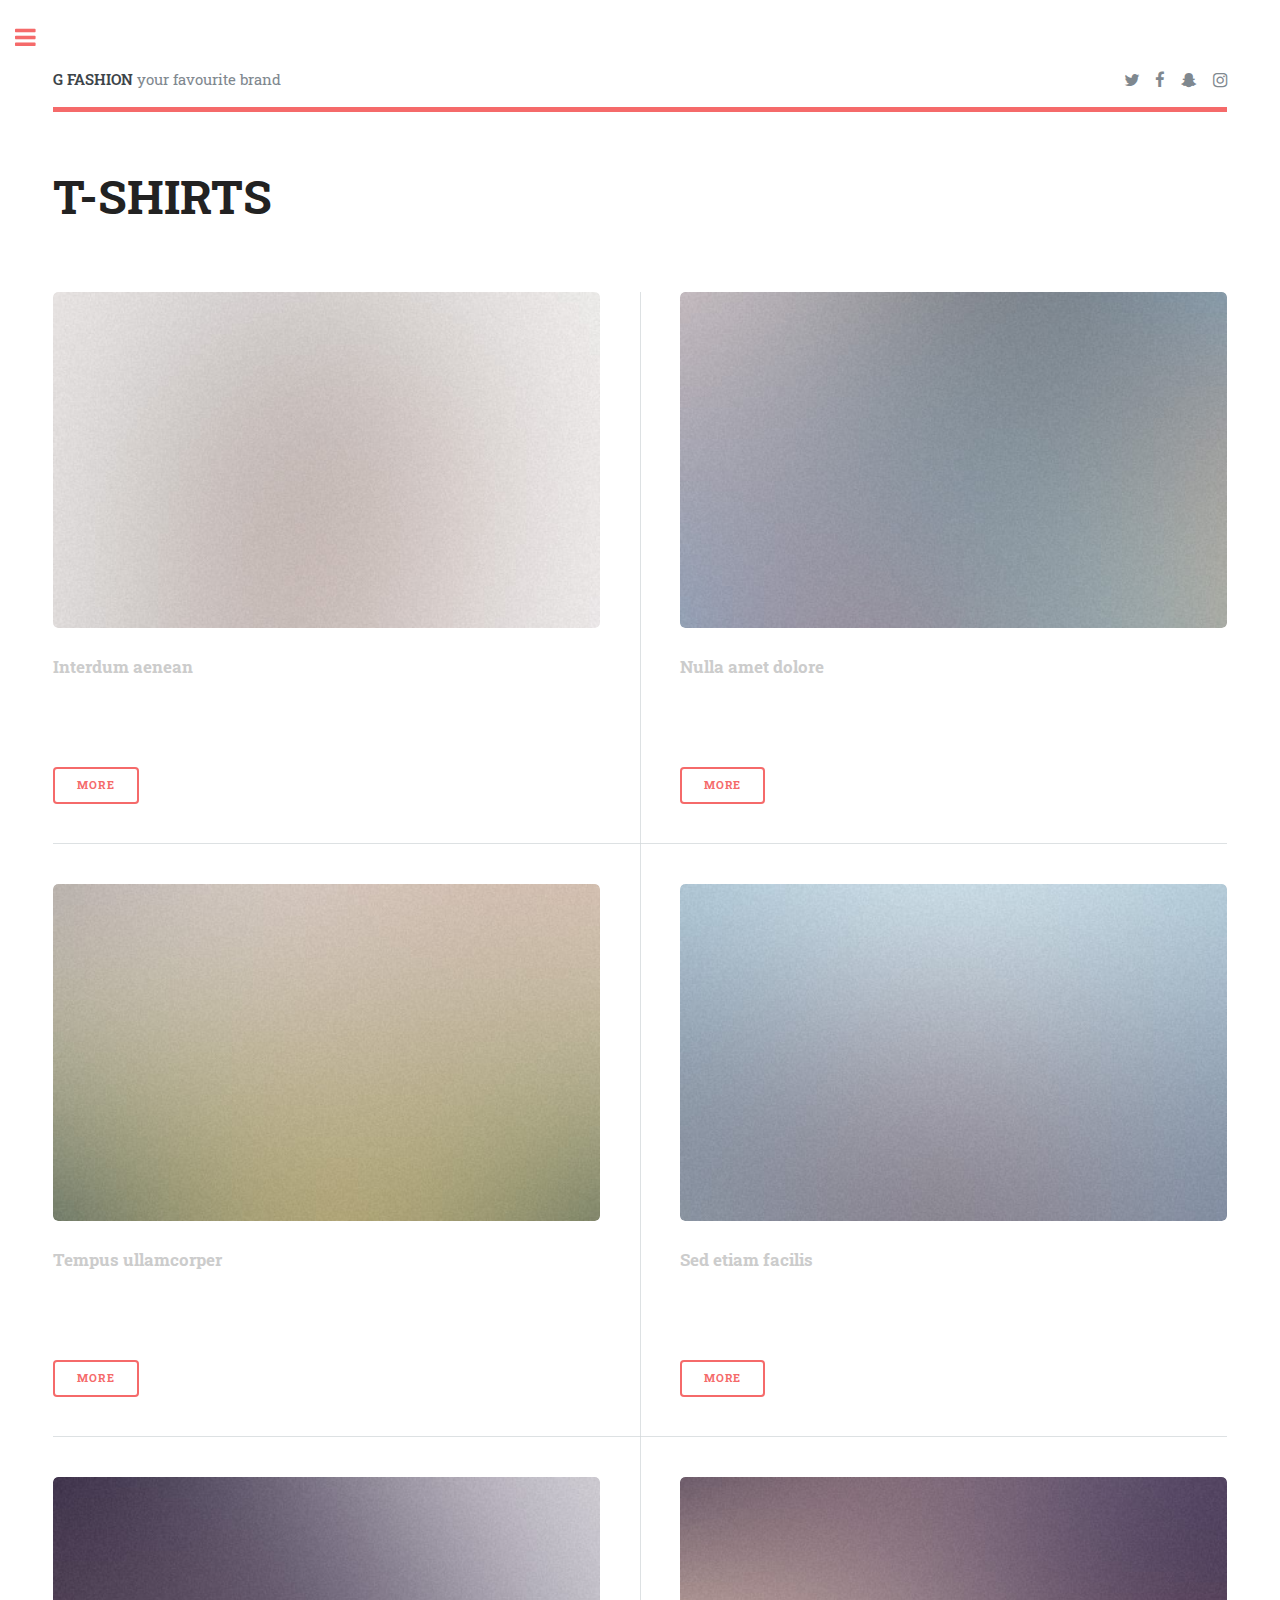
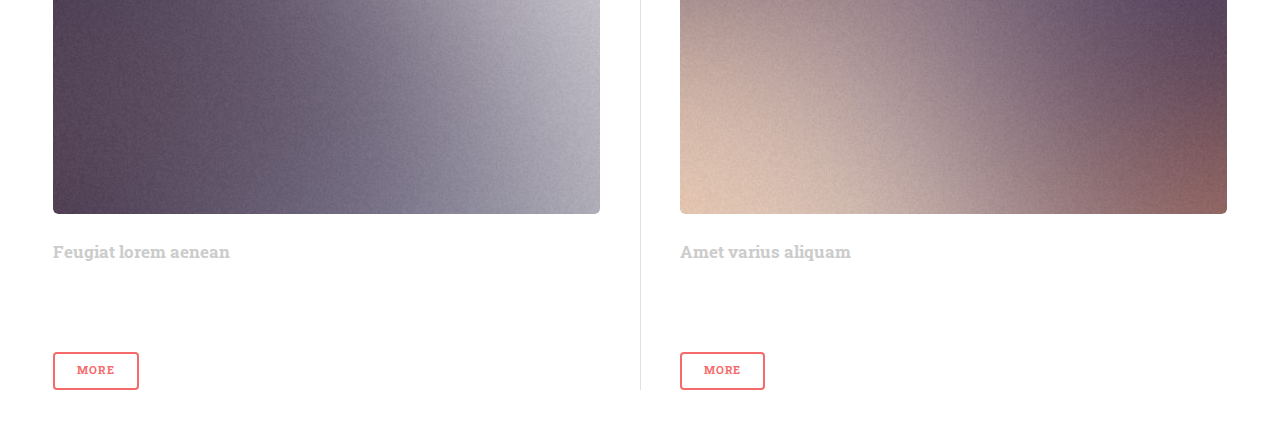
==== tshirts.html @ 0452b7a5 "Just changes" ====
<!DOCTYPE HTML>
<!--
	Editorial by HTML5 UP
	html5up.net | @ajlkn
	Free for personal and commercial use under the CCA 3.0 license (html5up.net/license)
-->
<html>
	<head>
		<title>G FASHION</title>
		<meta charset="utf-8" />
		<meta name="viewport" content="width=device-width, initial-scale=1, user-scalable=no" />
		<!--[if lte IE 8]><script src="assets/js/ie/html5shiv.js"></script><![endif]-->
		<link rel="stylesheet" href="assets/css/main.css" />
		<!--[if lte IE 9]><link rel="stylesheet" href="assets/css/ie9.css" /><![endif]-->
		<!--[if lte IE 8]><link rel="stylesheet" href="assets/css/ie8.css" /><![endif]-->
		<style>
		div[id=wrapper] {
    		background-image: url("images/pic10.jpg");
    		background-repeat: no-repeat;
    		-webkit-background-size:cover;
			-moz-background-size:cover;
			-o-background-size:cover;
			background-size:cover;
			background-position:center;r;
		}
		
		p{
			color: #ffffff;
		}
		h1{
			color: #222222;
		}
		h2{
			color: #444444;
		}
		h3{
			color: #cccccc;
		}
		
		</style>
	</head>
	<body>

		<!-- Wrapper -->
			<div id="wrapper" class="toggled">

				<!-- Main -->
					<div id="main">
						<div class="inner">

							<!-- Header -->
								<header id="header">
									<a href="index.html" class="logo"><strong>G FASHION</strong> your favourite brand</a>
									<ul class="icons">
										<li><a href="http://www.twitter.com" class="icon fa-twitter"><span class="label">Twitter</span></a></li>
										<li><a href="http://www.facebook.com" class="icon fa-facebook"><span class="label">Facebook</span></a></li>
										<li><a href="http://www.snapchat.com" class="icon fa-snapchat-ghost"><span class="label">Snapchat</span></a></li>
										<li><a href="http://www.instagram.com" class="icon fa-instagram"><span class="label">Instagram</span></a></li>
									</ul>
								</header>

							<!-- Section -->
								<section>
									<header>
											<h1>T-SHIRTS</h1>
											<p>.....</p>
										</header>
									<div class="posts">
										<article>
											<a href="#" class="image"><img src="images/pic01.jpg" alt="" /></a>
											<h3>Interdum aenean</h3>
											<p>Aenean ornare velit lacus, ac varius enim lorem ullamcorper dolore. Proin aliquam facilisis ante interdum. Sed nulla amet lorem feugiat tempus aliquam.</p>
											<ul class="actions">
												<li><a href="#" class="button">More</a></li>
											</ul>
										</article>
										<article>
											<a href="#" class="image"><img src="images/pic02.jpg" alt="" /></a>
											<h3>Nulla amet dolore</h3>
											<p>Aenean ornare velit lacus, ac varius enim lorem ullamcorper dolore. Proin aliquam facilisis ante interdum. Sed nulla amet lorem feugiat tempus aliquam.</p>
											<ul class="actions">
												<li><a href="#" class="button">More</a></li>
											</ul>
										</article>
										<article>
											<a href="#" class="image"><img src="images/pic03.jpg" alt="" /></a>
											<h3>Tempus ullamcorper</h3>
											<p>Aenean ornare velit lacus, ac varius enim lorem ullamcorper dolore. Proin aliquam facilisis ante interdum. Sed nulla amet lorem feugiat tempus aliquam.</p>
											<ul class="actions">
												<li><a href="#" class="button">More</a></li>
											</ul>
										</article>
										<article>
											<a href="#" class="image"><img src="images/pic04.jpg" alt="" /></a>
											<h3>Sed etiam facilis</h3>
											<p>Aenean ornare velit lacus, ac varius enim lorem ullamcorper dolore. Proin aliquam facilisis ante interdum. Sed nulla amet lorem feugiat tempus aliquam.</p>
											<ul class="actions">
												<li><a href="#" class="button">More</a></li>
											</ul>
										</article>
										<article>
											<a href="#" class="image"><img src="images/pic05.jpg" alt="" /></a>
											<h3>Feugiat lorem aenean</h3>
											<p>Aenean ornare velit lacus, ac varius enim lorem ullamcorper dolore. Proin aliquam facilisis ante interdum. Sed nulla amet lorem feugiat tempus aliquam.</p>
											<ul class="actions">
												<li><a href="#" class="button">More</a></li>
											</ul>
										</article>
										<article>
											<a href="#" class="image"><img src="images/pic06.jpg" alt="" /></a>
											<h3>Amet varius aliquam</h3>
											<p>Aenean ornare velit lacus, ac varius enim lorem ullamcorper dolore. Proin aliquam facilisis ante interdum. Sed nulla amet lorem feugiat tempus aliquam.</p>
											<ul class="actions">
												<li><a href="#" class="button">More</a></li>
											</ul>
										</article>
									</div>
								</section>

						</div>
					</div>

				<!-- Sidebar -->
					<div id="sidebar">
						<div class="inner">

							<!-- Search -->
								<section id="search" class="alt">
									<form method="post" action="#">
										<input type="text" name="query" id="query" placeholder="Search" />
									</form>
								</section>

							<!-- Menu -->
								<nav id="menu">
									<!--<header class="major">
										<h2>Menu</h2>
									</header>-->
									<ul>
										<li><a href="index.html">Start</a></li>
										<li><a href="generic.html">Generic</a></li>
										<li><a href="elements.html">Elements</a></li>
										<li>
											<span class="opener">Tops</span>
											<ul>
												<li><a href="tshirts.html">T-Shirts</a></li>
												<li><a href="#">Hoddies</a></li>
												<li><a href="#">Sweater</a></li>
												<li><a href="#">Longsleeves</a></li>
											</ul>
										</li>
										<li>
											<span class="opener">Bottoms</span>
											<ul>
												<li><a href="#">Denim</a></li>
												<li><a href="#">Shorts</a></li>
												<li><a href="#">Jogger</a></li>
											</ul>
										</li>
										<li><a href="#">Accessories</a></li>
										<li><a href="#">Caps</a></li>
										<li><a href="#">Shoes</a></li>
									</ul>
								</nav>

							<!-- Section
								<section>
									<header class="major">
										<h2>Ante interdum</h2>
									</header>
									<div class="mini-posts">
										<article>
											<a href="#" class="image"><img src="images/pic07.jpg" alt="" /></a>
											<p>Aenean ornare velit lacus, ac varius enim lorem ullamcorper dolore aliquam.</p>
										</article>
										<article>
											<a href="#" class="image"><img src="images/pic08.jpg" alt="" /></a>
											<p>Aenean ornare velit lacus, ac varius enim lorem ullamcorper dolore aliquam.</p>
										</article>
										<article>
											<a href="#" class="image"><img src="images/pic09.jpg" alt="" /></a>
											<p>Aenean ornare velit lacus, ac varius enim lorem ullamcorper dolore aliquam.</p>
										</article>
									</div>
									<ul class="actions">
										<li><a href="#" class="button">More</a></li>
									</ul>
								</section> -->

							<!-- Section -->
								<section>
									<header class="major">
										<h2>Get in touch</h2>
									</header>
									<p>Sed varius enim lorem ullamcorper dolore aliquam aenean ornare velit lacus, ac varius enim lorem ullamcorper dolore. Proin sed aliquam facilisis ante interdum. Sed nulla amet lorem feugiat tempus aliquam.</p>
									<ul class="contact">
										<li class="fa-envelope-o"><a href="#">information@untitled.tld</a></li>
										<li class="fa-phone">(000) 000-0000</li>
										<li class="fa-home">1234 Somewhere Road #8254<br />
										Nashville, TN 00000-0000</li>
									</ul>
								</section>

							<!-- Footer -->
								<footer id="footer">
									<p class="copyright">&copy; Untitled. All rights reserved. Demo Images: <a href="https://unsplash.com">Unsplash</a>. Design: <a href="https://html5up.net">HTML5 UP</a>.</p>
								</footer>

						</div>
					</div>

			</div>

		<!-- Scripts -->
			<script src="assets/js/jquery.min.js"></script>
			<script src="assets/js/skel.min.js"></script>
			<script src="assets/js/util.js"></script>
			<!--[if lte IE 8]><script src="assets/js/ie/respond.min.js"></script><![endif]-->
			<script src="assets/js/main.js"></script>

	</body>
</html>
---- assets/css/main.css ----
@import url(font-awesome.min.css);
@import url("https://fonts.googleapis.com/css?family=Open+Sans:400,600,400italic,600italic|Roboto+Slab:400,700");

/*
	Editorial by HTML5 UP
	html5up.net | @ajlkn
	Free for personal and commercial use under the CCA 3.0 license (html5up.net/license)
*/

/* Reset */

	html, body, div, span, applet, object, iframe, h1, h2, h3, h4, h5, h6, p, blockquote, pre, a, abbr, acronym, address, big, cite, code, del, dfn, em, img, ins, kbd, q, s, samp, small, strike, strong, sub, sup, tt, var, b, u, i, center, dl, dt, dd, ol, ul, li, fieldset, form, label, legend, table, caption, tbody, tfoot, thead, tr, th, td, article, aside, canvas, details, embed, figure, figcaption, footer, header, hgroup, menu, nav, output, ruby, section, summary, time, mark, audio, video {
		margin: 0;
		padding: 0;
		border: 0;
		font-size: 100%;
		font: inherit;
		vertical-align: baseline;
	}

	article, aside, details, figcaption, figure, footer, header, hgroup, menu, nav, section {
		display: block;
	}

	body {
		line-height: 1;
	}

	ol, ul {
		list-style: none;
	}

	blockquote, q {
		quotes: none;
	}

	blockquote:before, blockquote:after, q:before, q:after {
		content: '';
		content: none;
	}

	table {
		border-collapse: collapse;
		border-spacing: 0;
	}

	body {
		-webkit-text-size-adjust: none;
	}


/* Box Model */

	*, *:before, *:after {
		-moz-box-sizing: border-box;
		-webkit-box-sizing: border-box;
		box-sizing: border-box;
	}

/* Grid */

	.row {
		border-bottom: solid 1px transparent;
		-moz-box-sizing: border-box;
		-webkit-box-sizing: border-box;
		box-sizing: border-box;
	}

	.row > * {
		float: left;
		-moz-box-sizing: border-box;
		-webkit-box-sizing: border-box;
		box-sizing: border-box;
	}

	.row:after, .row:before {
		content: '';
		display: block;
		clear: both;
		height: 0;
	}

	.row.uniform > * > :first-child {
		margin-top: 0;
	}

	.row.uniform > * > :last-child {
		margin-bottom: 0;
	}

	.row.\30 \25 > * {
		padding: 0 0 0 0em;
	}

	.row.\30 \25 {
		margin: 0 0 -1px 0em;
	}

	.row.uniform.\30 \25 > * {
		padding: 0em 0 0 0em;
	}

	.row.uniform.\30 \25 {
		margin: 0em 0 -1px 0em;
	}

	.row > * {
		padding: 0 0 0 1.5em;
	}

	.row {
		margin: 0 0 -1px -1.5em;
	}

	.row.uniform > * {
		padding: 1.5em 0 0 1.5em;
	}

	.row.uniform {
		margin: -1.5em 0 -1px -1.5em;
	}

	.row.\32 00\25 > * {
		padding: 0 0 0 3em;
	}

	.row.\32 00\25 {
		margin: 0 0 -1px -3em;
	}

	.row.uniform.\32 00\25 > * {
		padding: 3em 0 0 3em;
	}

	.row.uniform.\32 00\25 {
		margin: -3em 0 -1px -3em;
	}

	.row.\31 50\25 > * {
		padding: 0 0 0 2.25em;
	}

	.row.\31 50\25 {
		margin: 0 0 -1px -2.25em;
	}

	.row.uniform.\31 50\25 > * {
		padding: 2.25em 0 0 2.25em;
	}

	.row.uniform.\31 50\25 {
		margin: -2.25em 0 -1px -2.25em;
	}

	.row.\35 0\25 > * {
		padding: 0 0 0 0.75em;
	}

	.row.\35 0\25 {
		margin: 0 0 -1px -0.75em;
	}

	.row.uniform.\35 0\25 > * {
		padding: 0.75em 0 0 0.75em;
	}

	.row.uniform.\35 0\25 {
		margin: -0.75em 0 -1px -0.75em;
	}

	.row.\32 5\25 > * {
		padding: 0 0 0 0.375em;
	}

	.row.\32 5\25 {
		margin: 0 0 -1px -0.375em;
	}

	.row.uniform.\32 5\25 > * {
		padding: 0.375em 0 0 0.375em;
	}

	.row.uniform.\32 5\25 {
		margin: -0.375em 0 -1px -0.375em;
	}

	.\31 2u, .\31 2u\24 {
		width: 100%;
		clear: none;
		margin-left: 0;
	}

	.\31 1u, .\31 1u\24 {
		width: 91.6666666667%;
		clear: none;
		margin-left: 0;
	}

	.\31 0u, .\31 0u\24 {
		width: 83.3333333333%;
		clear: none;
		margin-left: 0;
	}

	.\39 u, .\39 u\24 {
		width: 75%;
		clear: none;
		margin-left: 0;
	}

	.\38 u, .\38 u\24 {
		width: 66.6666666667%;
		clear: none;
		margin-left: 0;
	}

	.\37 u, .\37 u\24 {
		width: 58.3333333333%;
		clear: none;
		margin-left: 0;
	}

	.\36 u, .\36 u\24 {
		width: 50%;
		clear: none;
		margin-left: 0;
	}

	.\35 u, .\35 u\24 {
		width: 41.6666666667%;
		clear: none;
		margin-left: 0;
	}

	.\34 u, .\34 u\24 {
		width: 33.3333333333%;
		clear: none;
		margin-left: 0;
	}

	.\33 u, .\33 u\24 {
		width: 25%;
		clear: none;
		margin-left: 0;
	}

	.\32 u, .\32 u\24 {
		width: 16.6666666667%;
		clear: none;
		margin-left: 0;
	}

	.\31 u, .\31 u\24 {
		width: 8.3333333333%;
		clear: none;
		margin-left: 0;
	}

	.\31 2u\24 + *,
	.\31 1u\24 + *,
	.\31 0u\24 + *,
	.\39 u\24 + *,
	.\38 u\24 + *,
	.\37 u\24 + *,
	.\36 u\24 + *,
	.\35 u\24 + *,
	.\34 u\24 + *,
	.\33 u\24 + *,
	.\32 u\24 + *,
	.\31 u\24 + * {
		clear: left;
	}

	.\-11u {
		margin-left: 91.66667%;
	}

	.\-10u {
		margin-left: 83.33333%;
	}

	.\-9u {
		margin-left: 75%;
	}

	.\-8u {
		margin-left: 66.66667%;
	}

	.\-7u {
		margin-left: 58.33333%;
	}

	.\-6u {
		margin-left: 50%;
	}

	.\-5u {
		margin-left: 41.66667%;
	}

	.\-4u {
		margin-left: 33.33333%;
	}

	.\-3u {
		margin-left: 25%;
	}

	.\-2u {
		margin-left: 16.66667%;
	}

	.\-1u {
		margin-left: 8.33333%;
	}

	@media screen and (max-width: 1680px) {

		.row > * {
			padding: 0 0 0 1.5em;
		}

		.row {
			margin: 0 0 -1px -1.5em;
		}

		.row.uniform > * {
			padding: 1.5em 0 0 1.5em;
		}

		.row.uniform {
			margin: -1.5em 0 -1px -1.5em;
		}

		.row.\32 00\25 > * {
			padding: 0 0 0 3em;
		}

		.row.\32 00\25 {
			margin: 0 0 -1px -3em;
		}

		.row.uniform.\32 00\25 > * {
			padding: 3em 0 0 3em;
		}

		.row.uniform.\32 00\25 {
			margin: -3em 0 -1px -3em;
		}

		.row.\31 50\25 > * {
			padding: 0 0 0 2.25em;
		}

		.row.\31 50\25 {
			margin: 0 0 -1px -2.25em;
		}

		.row.uniform.\31 50\25 > * {
			padding: 2.25em 0 0 2.25em;
		}

		.row.uniform.\31 50\25 {
			margin: -2.25em 0 -1px -2.25em;
		}

		.row.\35 0\25 > * {
			padding: 0 0 0 0.75em;
		}

		.row.\35 0\25 {
			margin: 0 0 -1px -0.75em;
		}

		.row.uniform.\35 0\25 > * {
			padding: 0.75em 0 0 0.75em;
		}

		.row.uniform.\35 0\25 {
			margin: -0.75em 0 -1px -0.75em;
		}

		.row.\32 5\25 > * {
			padding: 0 0 0 0.375em;
		}

		.row.\32 5\25 {
			margin: 0 0 -1px -0.375em;
		}

		.row.uniform.\32 5\25 > * {
			padding: 0.375em 0 0 0.375em;
		}

		.row.uniform.\32 5\25 {
			margin: -0.375em 0 -1px -0.375em;
		}

		.\31 2u\28xlarge\29, .\31 2u\24\28xlarge\29 {
			width: 100%;
			clear: none;
			margin-left: 0;
		}

		.\31 1u\28xlarge\29, .\31 1u\24\28xlarge\29 {
			width: 91.6666666667%;
			clear: none;
			margin-left: 0;
		}

		.\31 0u\28xlarge\29, .\31 0u\24\28xlarge\29 {
			width: 83.3333333333%;
			clear: none;
			margin-left: 0;
		}

		.\39 u\28xlarge\29, .\39 u\24\28xlarge\29 {
			width: 75%;
			clear: none;
			margin-left: 0;
		}

		.\38 u\28xlarge\29, .\38 u\24\28xlarge\29 {
			width: 66.6666666667%;
			clear: none;
			margin-left: 0;
		}

		.\37 u\28xlarge\29, .\37 u\24\28xlarge\29 {
			width: 58.3333333333%;
			clear: none;
			margin-left: 0;
		}

		.\36 u\28xlarge\29, .\36 u\24\28xlarge\29 {
			width: 50%;
			clear: none;
			margin-left: 0;
		}

		.\35 u\28xlarge\29, .\35 u\24\28xlarge\29 {
			width: 41.6666666667%;
			clear: none;
			margin-left: 0;
		}

		.\34 u\28xlarge\29, .\34 u\24\28xlarge\29 {
			width: 33.3333333333%;
			clear: none;
			margin-left: 0;
		}

		.\33 u\28xlarge\29, .\33 u\24\28xlarge\29 {
			width: 25%;
			clear: none;
			margin-left: 0;
		}

		.\32 u\28xlarge\29, .\32 u\24\28xlarge\29 {
			width: 16.6666666667%;
			clear: none;
			margin-left: 0;
		}

		.\31 u\28xlarge\29, .\31 u\24\28xlarge\29 {
			width: 8.3333333333%;
			clear: none;
			margin-left: 0;
		}

		.\31 2u\24\28xlarge\29 + *,
		.\31 1u\24\28xlarge\29 + *,
		.\31 0u\24\28xlarge\29 + *,
		.\39 u\24\28xlarge\29 + *,
		.\38 u\24\28xlarge\29 + *,
		.\37 u\24\28xlarge\29 + *,
		.\36 u\24\28xlarge\29 + *,
		.\35 u\24\28xlarge\29 + *,
		.\34 u\24\28xlarge\29 + *,
		.\33 u\24\28xlarge\29 + *,
		.\32 u\24\28xlarge\29 + *,
		.\31 u\24\28xlarge\29 + * {
			clear: left;
		}

		.\-11u\28xlarge\29 {
			margin-left: 91.66667%;
		}

		.\-10u\28xlarge\29 {
			margin-left: 83.33333%;
		}

		.\-9u\28xlarge\29 {
			margin-left: 75%;
		}

		.\-8u\28xlarge\29 {
			margin-left: 66.66667%;
		}

		.\-7u\28xlarge\29 {
			margin-left: 58.33333%;
		}

		.\-6u\28xlarge\29 {
			margin-left: 50%;
		}

		.\-5u\28xlarge\29 {
			margin-left: 41.66667%;
		}

		.\-4u\28xlarge\29 {
			margin-left: 33.33333%;
		}

		.\-3u\28xlarge\29 {
			margin-left: 25%;
		}

		.\-2u\28xlarge\29 {
			margin-left: 16.66667%;
		}

		.\-1u\28xlarge\29 {
			margin-left: 8.33333%;
		}

	}

	@media screen and (max-width: 1280px) {

		.row > * {
			padding: 0 0 0 1.5em;
		}

		.row {
			margin: 0 0 -1px -1.5em;
		}

		.row.uniform > * {
			padding: 1.5em 0 0 1.5em;
		}

		.row.uniform {
			margin: -1.5em 0 -1px -1.5em;
		}

		.row.\32 00\25 > * {
			padding: 0 0 0 3em;
		}

		.row.\32 00\25 {
			margin: 0 0 -1px -3em;
		}

		.row.uniform.\32 00\25 > * {
			padding: 3em 0 0 3em;
		}

		.row.uniform.\32 00\25 {
			margin: -3em 0 -1px -3em;
		}

		.row.\31 50\25 > * {
			padding: 0 0 0 2.25em;
		}

		.row.\31 50\25 {
			margin: 0 0 -1px -2.25em;
		}

		.row.uniform.\31 50\25 > * {
			padding: 2.25em 0 0 2.25em;
		}

		.row.uniform.\31 50\25 {
			margin: -2.25em 0 -1px -2.25em;
		}

		.row.\35 0\25 > * {
			padding: 0 0 0 0.75em;
		}

		.row.\35 0\25 {
			margin: 0 0 -1px -0.75em;
		}

		.row.uniform.\35 0\25 > * {
			padding: 0.75em 0 0 0.75em;
		}

		.row.uniform.\35 0\25 {
			margin: -0.75em 0 -1px -0.75em;
		}

		.row.\32 5\25 > * {
			padding: 0 0 0 0.375em;
		}

		.row.\32 5\25 {
			margin: 0 0 -1px -0.375em;
		}

		.row.uniform.\32 5\25 > * {
			padding: 0.375em 0 0 0.375em;
		}

		.row.uniform.\32 5\25 {
			margin: -0.375em 0 -1px -0.375em;
		}

		.\31 2u\28large\29, .\31 2u\24\28large\29 {
			width: 100%;
			clear: none;
			margin-left: 0;
		}

		.\31 1u\28large\29, .\31 1u\24\28large\29 {
			width: 91.6666666667%;
			clear: none;
			margin-left: 0;
		}

		.\31 0u\28large\29, .\31 0u\24\28large\29 {
			width: 83.3333333333%;
			clear: none;
			margin-left: 0;
		}

		.\39 u\28large\29, .\39 u\24\28large\29 {
			width: 75%;
			clear: none;
			margin-left: 0;
		}

		.\38 u\28large\29, .\38 u\24\28large\29 {
			width: 66.6666666667%;
			clear: none;
			margin-left: 0;
		}

		.\37 u\28large\29, .\37 u\24\28large\29 {
			width: 58.3333333333%;
			clear: none;
			margin-left: 0;
		}

		.\36 u\28large\29, .\36 u\24\28large\29 {
			width: 50%;
			clear: none;
			margin-left: 0;
		}

		.\35 u\28large\29, .\35 u\24\28large\29 {
			width: 41.6666666667%;
			clear: none;
			margin-left: 0;
		}

		.\34 u\28large\29, .\34 u\24\28large\29 {
			width: 33.3333333333%;
			clear: none;
			margin-left: 0;
		}

		.\33 u\28large\29, .\33 u\24\28large\29 {
			width: 25%;
			clear: none;
			margin-left: 0;
		}

		.\32 u\28large\29, .\32 u\24\28large\29 {
			width: 16.6666666667%;
			clear: none;
			margin-left: 0;
		}

		.\31 u\28large\29, .\31 u\24\28large\29 {
			width: 8.3333333333%;
			clear: none;
			margin-left: 0;
		}

		.\31 2u\24\28large\29 + *,
		.\31 1u\24\28large\29 + *,
		.\31 0u\24\28large\29 + *,
		.\39 u\24\28large\29 + *,
		.\38 u\24\28large\29 + *,
		.\37 u\24\28large\29 + *,
		.\36 u\24\28large\29 + *,
		.\35 u\24\28large\29 + *,
		.\34 u\24\28large\29 + *,
		.\33 u\24\28large\29 + *,
		.\32 u\24\28large\29 + *,
		.\31 u\24\28large\29 + * {
			clear: left;
		}

		.\-11u\28large\29 {
			margin-left: 91.66667%;
		}

		.\-10u\28large\29 {
			margin-left: 83.33333%;
		}

		.\-9u\28large\29 {
			margin-left: 75%;
		}

		.\-8u\28large\29 {
			margin-left: 66.66667%;
		}

		.\-7u\28large\29 {
			margin-left: 58.33333%;
		}

		.\-6u\28large\29 {
			margin-left: 50%;
		}

		.\-5u\28large\29 {
			margin-left: 41.66667%;
		}

		.\-4u\28large\29 {
			margin-left: 33.33333%;
		}

		.\-3u\28large\29 {
			margin-left: 25%;
		}

		.\-2u\28large\29 {
			margin-left: 16.66667%;
		}

		.\-1u\28large\29 {
			margin-left: 8.33333%;
		}

	}

	@media screen and (max-width: 980px) {

		.row > * {
			padding: 0 0 0 1.5em;
		}

		.row {
			margin: 0 0 -1px -1.5em;
		}

		.row.uniform > * {
			padding: 1.5em 0 0 1.5em;
		}

		.row.uniform {
			margin: -1.5em 0 -1px -1.5em;
		}

		.row.\32 00\25 > * {
			padding: 0 0 0 3em;
		}

		.row.\32 00\25 {
			margin: 0 0 -1px -3em;
		}

		.row.uniform.\32 00\25 > * {
			padding: 3em 0 0 3em;
		}

		.row.uniform.\32 00\25 {
			margin: -3em 0 -1px -3em;
		}

		.row.\31 50\25 > * {
			padding: 0 0 0 2.25em;
		}

		.row.\31 50\25 {
			margin: 0 0 -1px -2.25em;
		}

		.row.uniform.\31 50\25 > * {
			padding: 2.25em 0 0 2.25em;
		}

		.row.uniform.\31 50\25 {
			margin: -2.25em 0 -1px -2.25em;
		}

		.row.\35 0\25 > * {
			padding: 0 0 0 0.75em;
		}

		.row.\35 0\25 {
			margin: 0 0 -1px -0.75em;
		}

		.row.uniform.\35 0\25 > * {
			padding: 0.75em 0 0 0.75em;
		}

		.row.uniform.\35 0\25 {
			margin: -0.75em 0 -1px -0.75em;
		}

		.row.\32 5\25 > * {
			padding: 0 0 0 0.375em;
		}

		.row.\32 5\25 {
			margin: 0 0 -1px -0.375em;
		}

		.row.uniform.\32 5\25 > * {
			padding: 0.375em 0 0 0.375em;
		}

		.row.uniform.\32 5\25 {
			margin: -0.375em 0 -1px -0.375em;
		}

		.\31 2u\28medium\29, .\31 2u\24\28medium\29 {
			width: 100%;
			clear: none;
			margin-left: 0;
		}

		.\31 1u\28medium\29, .\31 1u\24\28medium\29 {
			width: 91.6666666667%;
			clear: none;
			margin-left: 0;
		}

		.\31 0u\28medium\29, .\31 0u\24\28medium\29 {
			width: 83.3333333333%;
			clear: none;
			margin-left: 0;
		}

		.\39 u\28medium\29, .\39 u\24\28medium\29 {
			width: 75%;
			clear: none;
			margin-left: 0;
		}

		.\38 u\28medium\29, .\38 u\24\28medium\29 {
			width: 66.6666666667%;
			clear: none;
			margin-left: 0;
		}

		.\37 u\28medium\29, .\37 u\24\28medium\29 {
			width: 58.3333333333%;
			clear: none;
			margin-left: 0;
		}

		.\36 u\28medium\29, .\36 u\24\28medium\29 {
			width: 50%;
			clear: none;
			margin-left: 0;
		}

		.\35 u\28medium\29, .\35 u\24\28medium\29 {
			width: 41.6666666667%;
			clear: none;
			margin-left: 0;
		}

		.\34 u\28medium\29, .\34 u\24\28medium\29 {
			width: 33.3333333333%;
			clear: none;
			margin-left: 0;
		}

		.\33 u\28medium\29, .\33 u\24\28medium\29 {
			width: 25%;
			clear: none;
			margin-left: 0;
		}

		.\32 u\28medium\29, .\32 u\24\28medium\29 {
			width: 16.6666666667%;
			clear: none;
			margin-left: 0;
		}

		.\31 u\28medium\29, .\31 u\24\28medium\29 {
			width: 8.3333333333%;
			clear: none;
			margin-left: 0;
		}

		.\31 2u\24\28medium\29 + *,
		.\31 1u\24\28medium\29 + *,
		.\31 0u\24\28medium\29 + *,
		.\39 u\24\28medium\29 + *,
		.\38 u\24\28medium\29 + *,
		.\37 u\24\28medium\29 + *,
		.\36 u\24\28medium\29 + *,
		.\35 u\24\28medium\29 + *,
		.\34 u\24\28medium\29 + *,
		.\33 u\24\28medium\29 + *,
		.\32 u\24\28medium\29 + *,
		.\31 u\24\28medium\29 + * {
			clear: left;
		}

		.\-11u\28medium\29 {
			margin-left: 91.66667%;
		}

		.\-10u\28medium\29 {
			margin-left: 83.33333%;
		}

		.\-9u\28medium\29 {
			margin-left: 75%;
		}

		.\-8u\28medium\29 {
			margin-left: 66.66667%;
		}

		.\-7u\28medium\29 {
			margin-left: 58.33333%;
		}

		.\-6u\28medium\29 {
			margin-left: 50%;
		}

		.\-5u\28medium\29 {
			margin-left: 41.66667%;
		}

		.\-4u\28medium\29 {
			margin-left: 33.33333%;
		}

		.\-3u\28medium\29 {
			margin-left: 25%;
		}

		.\-2u\28medium\29 {
			margin-left: 16.66667%;
		}

		.\-1u\28medium\29 {
			margin-left: 8.33333%;
		}

	}

	@media screen and (max-width: 736px) {

		.row > * {
			padding: 0 0 0 1.5em;
		}

		.row {
			margin: 0 0 -1px -1.5em;
		}

		.row.uniform > * {
			padding: 1.5em 0 0 1.5em;
		}

		.row.uniform {
			margin: -1.5em 0 -1px -1.5em;
		}

		.row.\32 00\25 > * {
			padding: 0 0 0 3em;
		}

		.row.\32 00\25 {
			margin: 0 0 -1px -3em;
		}

		.row.uniform.\32 00\25 > * {
			padding: 3em 0 0 3em;
		}

		.row.uniform.\32 00\25 {
			margin: -3em 0 -1px -3em;
		}

		.row.\31 50\25 > * {
			padding: 0 0 0 2.25em;
		}

		.row.\31 50\25 {
			margin: 0 0 -1px -2.25em;
		}

		.row.uniform.\31 50\25 > * {
			padding: 2.25em 0 0 2.25em;
		}

		.row.uniform.\31 50\25 {
			margin: -2.25em 0 -1px -2.25em;
		}

		.row.\35 0\25 > * {
			padding: 0 0 0 0.75em;
		}

		.row.\35 0\25 {
			margin: 0 0 -1px -0.75em;
		}

		.row.uniform.\35 0\25 > * {
			padding: 0.75em 0 0 0.75em;
		}

		.row.uniform.\35 0\25 {
			margin: -0.75em 0 -1px -0.75em;
		}

		.row.\32 5\25 > * {
			padding: 0 0 0 0.375em;
		}

		.row.\32 5\25 {
			margin: 0 0 -1px -0.375em;
		}

		.row.uniform.\32 5\25 > * {
			padding: 0.375em 0 0 0.375em;
		}

		.row.uniform.\32 5\25 {
			margin: -0.375em 0 -1px -0.375em;
		}

		.\31 2u\28small\29, .\31 2u\24\28small\29 {
			width: 100%;
			clear: none;
			margin-left: 0;
		}

		.\31 1u\28small\29, .\31 1u\24\28small\29 {
			width: 91.6666666667%;
			clear: none;
			margin-left: 0;
		}

		.\31 0u\28small\29, .\31 0u\24\28small\29 {
			width: 83.3333333333%;
			clear: none;
			margin-left: 0;
		}

		.\39 u\28small\29, .\39 u\24\28small\29 {
			width: 75%;
			clear: none;
			margin-left: 0;
		}

		.\38 u\28small\29, .\38 u\24\28small\29 {
			width: 66.6666666667%;
			clear: none;
			margin-left: 0;
		}

		.\37 u\28small\29, .\37 u\24\28small\29 {
			width: 58.3333333333%;
			clear: none;
			margin-left: 0;
		}

		.\36 u\28small\29, .\36 u\24\28small\29 {
			width: 50%;
			clear: none;
			margin-left: 0;
		}

		.\35 u\28small\29, .\35 u\24\28small\29 {
			width: 41.6666666667%;
			clear: none;
			margin-left: 0;
		}

		.\34 u\28small\29, .\34 u\24\28small\29 {
			width: 33.3333333333%;
			clear: none;
			margin-left: 0;
		}

		.\33 u\28small\29, .\33 u\24\28small\29 {
			width: 25%;
			clear: none;
			margin-left: 0;
		}

		.\32 u\28small\29, .\32 u\24\28small\29 {
			width: 16.6666666667%;
			clear: none;
			margin-left: 0;
		}

		.\31 u\28small\29, .\31 u\24\28small\29 {
			width: 8.3333333333%;
			clear: none;
			margin-left: 0;
		}

		.\31 2u\24\28small\29 + *,
		.\31 1u\24\28small\29 + *,
		.\31 0u\24\28small\29 + *,
		.\39 u\24\28small\29 + *,
		.\38 u\24\28small\29 + *,
		.\37 u\24\28small\29 + *,
		.\36 u\24\28small\29 + *,
		.\35 u\24\28small\29 + *,
		.\34 u\24\28small\29 + *,
		.\33 u\24\28small\29 + *,
		.\32 u\24\28small\29 + *,
		.\31 u\24\28small\29 + * {
			clear: left;
		}

		.\-11u\28small\29 {
			margin-left: 91.66667%;
		}

		.\-10u\28small\29 {
			margin-left: 83.33333%;
		}

		.\-9u\28small\29 {
			margin-left: 75%;
		}

		.\-8u\28small\29 {
			margin-left: 66.66667%;
		}

		.\-7u\28small\29 {
			margin-left: 58.33333%;
		}

		.\-6u\28small\29 {
			margin-left: 50%;
		}

		.\-5u\28small\29 {
			margin-left: 41.66667%;
		}

		.\-4u\28small\29 {
			margin-left: 33.33333%;
		}

		.\-3u\28small\29 {
			margin-left: 25%;
		}

		.\-2u\28small\29 {
			margin-left: 16.66667%;
		}

		.\-1u\28small\29 {
			margin-left: 8.33333%;
		}

	}

	@media screen and (max-width: 480px) {

		.row > * {
			padding: 0 0 0 1.5em;
		}

		.row {
			margin: 0 0 -1px -1.5em;
		}

		.row.uniform > * {
			padding: 1.5em 0 0 1.5em;
		}

		.row.uniform {
			margin: -1.5em 0 -1px -1.5em;
		}

		.row.\32 00\25 > * {
			padding: 0 0 0 3em;
		}

		.row.\32 00\25 {
			margin: 0 0 -1px -3em;
		}

		.row.uniform.\32 00\25 > * {
			padding: 3em 0 0 3em;
		}

		.row.uniform.\32 00\25 {
			margin: -3em 0 -1px -3em;
		}

		.row.\31 50\25 > * {
			padding: 0 0 0 2.25em;
		}

		.row.\31 50\25 {
			margin: 0 0 -1px -2.25em;
		}

		.row.uniform.\31 50\25 > * {
			padding: 2.25em 0 0 2.25em;
		}

		.row.uniform.\31 50\25 {
			margin: -2.25em 0 -1px -2.25em;
		}

		.row.\35 0\25 > * {
			padding: 0 0 0 0.75em;
		}

		.row.\35 0\25 {
			margin: 0 0 -1px -0.75em;
		}

		.row.uniform.\35 0\25 > * {
			padding: 0.75em 0 0 0.75em;
		}

		.row.uniform.\35 0\25 {
			margin: -0.75em 0 -1px -0.75em;
		}

		.row.\32 5\25 > * {
			padding: 0 0 0 0.375em;
		}

		.row.\32 5\25 {
			margin: 0 0 -1px -0.375em;
		}

		.row.uniform.\32 5\25 > * {
			padding: 0.375em 0 0 0.375em;
		}

		.row.uniform.\32 5\25 {
			margin: -0.375em 0 -1px -0.375em;
		}

		.\31 2u\28xsmall\29, .\31 2u\24\28xsmall\29 {
			width: 100%;
			clear: none;
			margin-left: 0;
		}

		.\31 1u\28xsmall\29, .\31 1u\24\28xsmall\29 {
			width: 91.6666666667%;
			clear: none;
			margin-left: 0;
		}

		.\31 0u\28xsmall\29, .\31 0u\24\28xsmall\29 {
			width: 83.3333333333%;
			clear: none;
			margin-left: 0;
		}

		.\39 u\28xsmall\29, .\39 u\24\28xsmall\29 {
			width: 75%;
			clear: none;
			margin-left: 0;
		}

		.\38 u\28xsmall\29, .\38 u\24\28xsmall\29 {
			width: 66.6666666667%;
			clear: none;
			margin-left: 0;
		}

		.\37 u\28xsmall\29, .\37 u\24\28xsmall\29 {
			width: 58.3333333333%;
			clear: none;
			margin-left: 0;
		}

		.\36 u\28xsmall\29, .\36 u\24\28xsmall\29 {
			width: 50%;
			clear: none;
			margin-left: 0;
		}

		.\35 u\28xsmall\29, .\35 u\24\28xsmall\29 {
			width: 41.6666666667%;
			clear: none;
			margin-left: 0;
		}

		.\34 u\28xsmall\29, .\34 u\24\28xsmall\29 {
			width: 33.3333333333%;
			clear: none;
			margin-left: 0;
		}

		.\33 u\28xsmall\29, .\33 u\24\28xsmall\29 {
			width: 25%;
			clear: none;
			margin-left: 0;
		}

		.\32 u\28xsmall\29, .\32 u\24\28xsmall\29 {
			width: 16.6666666667%;
			clear: none;
			margin-left: 0;
		}

		.\31 u\28xsmall\29, .\31 u\24\28xsmall\29 {
			width: 8.3333333333%;
			clear: none;
			margin-left: 0;
		}

		.\31 2u\24\28xsmall\29 + *,
		.\31 1u\24\28xsmall\29 + *,
		.\31 0u\24\28xsmall\29 + *,
		.\39 u\24\28xsmall\29 + *,
		.\38 u\24\28xsmall\29 + *,
		.\37 u\24\28xsmall\29 + *,
		.\36 u\24\28xsmall\29 + *,
		.\35 u\24\28xsmall\29 + *,
		.\34 u\24\28xsmall\29 + *,
		.\33 u\24\28xsmall\29 + *,
		.\32 u\24\28xsmall\29 + *,
		.\31 u\24\28xsmall\29 + * {
			clear: left;
		}

		.\-11u\28xsmall\29 {
			margin-left: 91.66667%;
		}

		.\-10u\28xsmall\29 {
			margin-left: 83.33333%;
		}

		.\-9u\28xsmall\29 {
			margin-left: 75%;
		}

		.\-8u\28xsmall\29 {
			margin-left: 66.66667%;
		}

		.\-7u\28xsmall\29 {
			margin-left: 58.33333%;
		}

		.\-6u\28xsmall\29 {
			margin-left: 50%;
		}

		.\-5u\28xsmall\29 {
			margin-left: 41.66667%;
		}

		.\-4u\28xsmall\29 {
			margin-left: 33.33333%;
		}

		.\-3u\28xsmall\29 {
			margin-left: 25%;
		}

		.\-2u\28xsmall\29 {
			margin-left: 16.66667%;
		}

		.\-1u\28xsmall\29 {
			margin-left: 8.33333%;
		}

	}

	@media screen and (max-width: 360px) {

		.row > * {
			padding: 0 0 0 1.5em;
		}

		.row {
			margin: 0 0 -1px -1.5em;
		}

		.row.uniform > * {
			padding: 1.5em 0 0 1.5em;
		}

		.row.uniform {
			margin: -1.5em 0 -1px -1.5em;
		}

		.row.\32 00\25 > * {
			padding: 0 0 0 3em;
		}

		.row.\32 00\25 {
			margin: 0 0 -1px -3em;
		}

		.row.uniform.\32 00\25 > * {
			padding: 3em 0 0 3em;
		}

		.row.uniform.\32 00\25 {
			margin: -3em 0 -1px -3em;
		}

		.row.\31 50\25 > * {
			padding: 0 0 0 2.25em;
		}

		.row.\31 50\25 {
			margin: 0 0 -1px -2.25em;
		}

		.row.uniform.\31 50\25 > * {
			padding: 2.25em 0 0 2.25em;
		}

		.row.uniform.\31 50\25 {
			margin: -2.25em 0 -1px -2.25em;
		}

		.row.\35 0\25 > * {
			padding: 0 0 0 0.75em;
		}

		.row.\35 0\25 {
			margin: 0 0 -1px -0.75em;
		}

		.row.uniform.\35 0\25 > * {
			padding: 0.75em 0 0 0.75em;
		}

		.row.uniform.\35 0\25 {
			margin: -0.75em 0 -1px -0.75em;
		}

		.row.\32 5\25 > * {
			padding: 0 0 0 0.375em;
		}

		.row.\32 5\25 {
			margin: 0 0 -1px -0.375em;
		}

		.row.uniform.\32 5\25 > * {
			padding: 0.375em 0 0 0.375em;
		}

		.row.uniform.\32 5\25 {
			margin: -0.375em 0 -1px -0.375em;
		}

		.\31 2u\28xxsmall\29, .\31 2u\24\28xxsmall\29 {
			width: 100%;
			clear: none;
			margin-left: 0;
		}

		.\31 1u\28xxsmall\29, .\31 1u\24\28xxsmall\29 {
			width: 91.6666666667%;
			clear: none;
			margin-left: 0;
		}

		.\31 0u\28xxsmall\29, .\31 0u\24\28xxsmall\29 {
			width: 83.3333333333%;
			clear: none;
			margin-left: 0;
		}

		.\39 u\28xxsmall\29, .\39 u\24\28xxsmall\29 {
			width: 75%;
			clear: none;
			margin-left: 0;
		}

		.\38 u\28xxsmall\29, .\38 u\24\28xxsmall\29 {
			width: 66.6666666667%;
			clear: none;
			margin-left: 0;
		}

		.\37 u\28xxsmall\29, .\37 u\24\28xxsmall\29 {
			width: 58.3333333333%;
			clear: none;
			margin-left: 0;
		}

		.\36 u\28xxsmall\29, .\36 u\24\28xxsmall\29 {
			width: 50%;
			clear: none;
			margin-left: 0;
		}

		.\35 u\28xxsmall\29, .\35 u\24\28xxsmall\29 {
			width: 41.6666666667%;
			clear: none;
			margin-left: 0;
		}

		.\34 u\28xxsmall\29, .\34 u\24\28xxsmall\29 {
			width: 33.3333333333%;
			clear: none;
			margin-left: 0;
		}

		.\33 u\28xxsmall\29, .\33 u\24\28xxsmall\29 {
			width: 25%;
			clear: none;
			margin-left: 0;
		}

		.\32 u\28xxsmall\29, .\32 u\24\28xxsmall\29 {
			width: 16.6666666667%;
			clear: none;
			margin-left: 0;
		}

		.\31 u\28xxsmall\29, .\31 u\24\28xxsmall\29 {
			width: 8.3333333333%;
			clear: none;
			margin-left: 0;
		}

		.\31 2u\24\28xxsmall\29 + *,
		.\31 1u\24\28xxsmall\29 + *,
		.\31 0u\24\28xxsmall\29 + *,
		.\39 u\24\28xxsmall\29 + *,
		.\38 u\24\28xxsmall\29 + *,
		.\37 u\24\28xxsmall\29 + *,
		.\36 u\24\28xxsmall\29 + *,
		.\35 u\24\28xxsmall\29 + *,
		.\34 u\24\28xxsmall\29 + *,
		.\33 u\24\28xxsmall\29 + *,
		.\32 u\24\28xxsmall\29 + *,
		.\31 u\24\28xxsmall\29 + * {
			clear: left;
		}

		.\-11u\28xxsmall\29 {
			margin-left: 91.66667%;
		}

		.\-10u\28xxsmall\29 {
			margin-left: 83.33333%;
		}

		.\-9u\28xxsmall\29 {
			margin-left: 75%;
		}

		.\-8u\28xxsmall\29 {
			margin-left: 66.66667%;
		}

		.\-7u\28xxsmall\29 {
			margin-left: 58.33333%;
		}

		.\-6u\28xxsmall\29 {
			margin-left: 50%;
		}

		.\-5u\28xxsmall\29 {
			margin-left: 41.66667%;
		}

		.\-4u\28xxsmall\29 {
			margin-left: 33.33333%;
		}

		.\-3u\28xxsmall\29 {
			margin-left: 25%;
		}

		.\-2u\28xxsmall\29 {
			margin-left: 16.66667%;
		}

		.\-1u\28xxsmall\29 {
			margin-left: 8.33333%;
		}

	}

	@media screen and (min-width: 1681px) {

		.row > * {
			padding: 0 0 0 1.5em;
		}

		.row {
			margin: 0 0 -1px -1.5em;
		}

		.row.uniform > * {
			padding: 1.5em 0 0 1.5em;
		}

		.row.uniform {
			margin: -1.5em 0 -1px -1.5em;
		}

		.row.\32 00\25 > * {
			padding: 0 0 0 3em;
		}

		.row.\32 00\25 {
			margin: 0 0 -1px -3em;
		}

		.row.uniform.\32 00\25 > * {
			padding: 3em 0 0 3em;
		}

		.row.uniform.\32 00\25 {
			margin: -3em 0 -1px -3em;
		}

		.row.\31 50\25 > * {
			padding: 0 0 0 2.25em;
		}

		.row.\31 50\25 {
			margin: 0 0 -1px -2.25em;
		}

		.row.uniform.\31 50\25 > * {
			padding: 2.25em 0 0 2.25em;
		}

		.row.uniform.\31 50\25 {
			margin: -2.25em 0 -1px -2.25em;
		}

		.row.\35 0\25 > * {
			padding: 0 0 0 0.75em;
		}

		.row.\35 0\25 {
			margin: 0 0 -1px -0.75em;
		}

		.row.uniform.\35 0\25 > * {
			padding: 0.75em 0 0 0.75em;
		}

		.row.uniform.\35 0\25 {
			margin: -0.75em 0 -1px -0.75em;
		}

		.row.\32 5\25 > * {
			padding: 0 0 0 0.375em;
		}

		.row.\32 5\25 {
			margin: 0 0 -1px -0.375em;
		}

		.row.uniform.\32 5\25 > * {
			padding: 0.375em 0 0 0.375em;
		}

		.row.uniform.\32 5\25 {
			margin: -0.375em 0 -1px -0.375em;
		}

		.\31 2u\28xlarge-to-max\29, .\31 2u\24\28xlarge-to-max\29 {
			width: 100%;
			clear: none;
			margin-left: 0;
		}

		.\31 1u\28xlarge-to-max\29, .\31 1u\24\28xlarge-to-max\29 {
			width: 91.6666666667%;
			clear: none;
			margin-left: 0;
		}

		.\31 0u\28xlarge-to-max\29, .\31 0u\24\28xlarge-to-max\29 {
			width: 83.3333333333%;
			clear: none;
			margin-left: 0;
		}

		.\39 u\28xlarge-to-max\29, .\39 u\24\28xlarge-to-max\29 {
			width: 75%;
			clear: none;
			margin-left: 0;
		}

		.\38 u\28xlarge-to-max\29, .\38 u\24\28xlarge-to-max\29 {
			width: 66.6666666667%;
			clear: none;
			margin-left: 0;
		}

		.\37 u\28xlarge-to-max\29, .\37 u\24\28xlarge-to-max\29 {
			width: 58.3333333333%;
			clear: none;
			margin-left: 0;
		}

		.\36 u\28xlarge-to-max\29, .\36 u\24\28xlarge-to-max\29 {
			width: 50%;
			clear: none;
			margin-left: 0;
		}

		.\35 u\28xlarge-to-max\29, .\35 u\24\28xlarge-to-max\29 {
			width: 41.6666666667%;
			clear: none;
			margin-left: 0;
		}

		.\34 u\28xlarge-to-max\29, .\34 u\24\28xlarge-to-max\29 {
			width: 33.3333333333%;
			clear: none;
			margin-left: 0;
		}

		.\33 u\28xlarge-to-max\29, .\33 u\24\28xlarge-to-max\29 {
			width: 25%;
			clear: none;
			margin-left: 0;
		}

		.\32 u\28xlarge-to-max\29, .\32 u\24\28xlarge-to-max\29 {
			width: 16.6666666667%;
			clear: none;
			margin-left: 0;
		}

		.\31 u\28xlarge-to-max\29, .\31 u\24\28xlarge-to-max\29 {
			width: 8.3333333333%;
			clear: none;
			margin-left: 0;
		}

		.\31 2u\24\28xlarge-to-max\29 + *,
		.\31 1u\24\28xlarge-to-max\29 + *,
		.\31 0u\24\28xlarge-to-max\29 + *,
		.\39 u\24\28xlarge-to-max\29 + *,
		.\38 u\24\28xlarge-to-max\29 + *,
		.\37 u\24\28xlarge-to-max\29 + *,
		.\36 u\24\28xlarge-to-max\29 + *,
		.\35 u\24\28xlarge-to-max\29 + *,
		.\34 u\24\28xlarge-to-max\29 + *,
		.\33 u\24\28xlarge-to-max\29 + *,
		.\32 u\24\28xlarge-to-max\29 + *,
		.\31 u\24\28xlarge-to-max\29 + * {
			clear: left;
		}

		.\-11u\28xlarge-to-max\29 {
			margin-left: 91.66667%;
		}

		.\-10u\28xlarge-to-max\29 {
			margin-left: 83.33333%;
		}

		.\-9u\28xlarge-to-max\29 {
			margin-left: 75%;
		}

		.\-8u\28xlarge-to-max\29 {
			margin-left: 66.66667%;
		}

		.\-7u\28xlarge-to-max\29 {
			margin-left: 58.33333%;
		}

		.\-6u\28xlarge-to-max\29 {
			margin-left: 50%;
		}

		.\-5u\28xlarge-to-max\29 {
			margin-left: 41.66667%;
		}

		.\-4u\28xlarge-to-max\29 {
			margin-left: 33.33333%;
		}

		.\-3u\28xlarge-to-max\29 {
			margin-left: 25%;
		}

		.\-2u\28xlarge-to-max\29 {
			margin-left: 16.66667%;
		}

		.\-1u\28xlarge-to-max\29 {
			margin-left: 8.33333%;
		}

	}

	@media screen and (min-width: 481px) and (max-width: 1680px) {

		.row > * {
			padding: 0 0 0 1.5em;
		}

		.row {
			margin: 0 0 -1px -1.5em;
		}

		.row.uniform > * {
			padding: 1.5em 0 0 1.5em;
		}

		.row.uniform {
			margin: -1.5em 0 -1px -1.5em;
		}

		.row.\32 00\25 > * {
			padding: 0 0 0 3em;
		}

		.row.\32 00\25 {
			margin: 0 0 -1px -3em;
		}

		.row.uniform.\32 00\25 > * {
			padding: 3em 0 0 3em;
		}

		.row.uniform.\32 00\25 {
			margin: -3em 0 -1px -3em;
		}

		.row.\31 50\25 > * {
			padding: 0 0 0 2.25em;
		}

		.row.\31 50\25 {
			margin: 0 0 -1px -2.25em;
		}

		.row.uniform.\31 50\25 > * {
			padding: 2.25em 0 0 2.25em;
		}

		.row.uniform.\31 50\25 {
			margin: -2.25em 0 -1px -2.25em;
		}

		.row.\35 0\25 > * {
			padding: 0 0 0 0.75em;
		}

		.row.\35 0\25 {
			margin: 0 0 -1px -0.75em;
		}

		.row.uniform.\35 0\25 > * {
			padding: 0.75em 0 0 0.75em;
		}

		.row.uniform.\35 0\25 {
			margin: -0.75em 0 -1px -0.75em;
		}

		.row.\32 5\25 > * {
			padding: 0 0 0 0.375em;
		}

		.row.\32 5\25 {
			margin: 0 0 -1px -0.375em;
		}

		.row.uniform.\32 5\25 > * {
			padding: 0.375em 0 0 0.375em;
		}

		.row.uniform.\32 5\25 {
			margin: -0.375em 0 -1px -0.375em;
		}

		.\31 2u\28small-to-xlarge\29, .\31 2u\24\28small-to-xlarge\29 {
			width: 100%;
			clear: none;
			margin-left: 0;
		}

		.\31 1u\28small-to-xlarge\29, .\31 1u\24\28small-to-xlarge\29 {
			width: 91.6666666667%;
			clear: none;
			margin-left: 0;
		}

		.\31 0u\28small-to-xlarge\29, .\31 0u\24\28small-to-xlarge\29 {
			width: 83.3333333333%;
			clear: none;
			margin-left: 0;
		}

		.\39 u\28small-to-xlarge\29, .\39 u\24\28small-to-xlarge\29 {
			width: 75%;
			clear: none;
			margin-left: 0;
		}

		.\38 u\28small-to-xlarge\29, .\38 u\24\28small-to-xlarge\29 {
			width: 66.6666666667%;
			clear: none;
			margin-left: 0;
		}

		.\37 u\28small-to-xlarge\29, .\37 u\24\28small-to-xlarge\29 {
			width: 58.3333333333%;
			clear: none;
			margin-left: 0;
		}

		.\36 u\28small-to-xlarge\29, .\36 u\24\28small-to-xlarge\29 {
			width: 50%;
			clear: none;
			margin-left: 0;
		}

		.\35 u\28small-to-xlarge\29, .\35 u\24\28small-to-xlarge\29 {
			width: 41.6666666667%;
			clear: none;
			margin-left: 0;
		}

		.\34 u\28small-to-xlarge\29, .\34 u\24\28small-to-xlarge\29 {
			width: 33.3333333333%;
			clear: none;
			margin-left: 0;
		}

		.\33 u\28small-to-xlarge\29, .\33 u\24\28small-to-xlarge\29 {
			width: 25%;
			clear: none;
			margin-left: 0;
		}

		.\32 u\28small-to-xlarge\29, .\32 u\24\28small-to-xlarge\29 {
			width: 16.6666666667%;
			clear: none;
			margin-left: 0;
		}

		.\31 u\28small-to-xlarge\29, .\31 u\24\28small-to-xlarge\29 {
			width: 8.3333333333%;
			clear: none;
			margin-left: 0;
		}

		.\31 2u\24\28small-to-xlarge\29 + *,
		.\31 1u\24\28small-to-xlarge\29 + *,
		.\31 0u\24\28small-to-xlarge\29 + *,
		.\39 u\24\28small-to-xlarge\29 + *,
		.\38 u\24\28small-to-xlarge\29 + *,
		.\37 u\24\28small-to-xlarge\29 + *,
		.\36 u\24\28small-to-xlarge\29 + *,
		.\35 u\24\28small-to-xlarge\29 + *,
		.\34 u\24\28small-to-xlarge\29 + *,
		.\33 u\24\28small-to-xlarge\29 + *,
		.\32 u\24\28small-to-xlarge\29 + *,
		.\31 u\24\28small-to-xlarge\29 + * {
			clear: left;
		}

		.\-11u\28small-to-xlarge\29 {
			margin-left: 91.66667%;
		}

		.\-10u\28small-to-xlarge\29 {
			margin-left: 83.33333%;
		}

		.\-9u\28small-to-xlarge\29 {
			margin-left: 75%;
		}

		.\-8u\28small-to-xlarge\29 {
			margin-left: 66.66667%;
		}

		.\-7u\28small-to-xlarge\29 {
			margin-left: 58.33333%;
		}

		.\-6u\28small-to-xlarge\29 {
			margin-left: 50%;
		}

		.\-5u\28small-to-xlarge\29 {
			margin-left: 41.66667%;
		}

		.\-4u\28small-to-xlarge\29 {
			margin-left: 33.33333%;
		}

		.\-3u\28small-to-xlarge\29 {
			margin-left: 25%;
		}

		.\-2u\28small-to-xlarge\29 {
			margin-left: 16.66667%;
		}

		.\-1u\28small-to-xlarge\29 {
			margin-left: 8.33333%;
		}

	}

/* Basic */

	@-ms-viewport {
		width: device-width;
	}

	body {
		-ms-overflow-style: scrollbar;
	}

	@media screen and (max-width: 480px) {

		html, body {
			min-width: 320px;
		}

	}

	body {
		background: #ffffff;
	}

		body.is-loading *, body.is-loading *:before, body.is-loading *:after, body.is-resizing *, body.is-resizing *:before, body.is-resizing *:after {
			-moz-animation: none !important;
			-webkit-animation: none !important;
			-ms-animation: none !important;
			animation: none !important;
			-moz-transition: none !important;
			-webkit-transition: none !important;
			-ms-transition: none !important;
			transition: none !important;
		}

/* Type */

	body, input, select, textarea {
		color: #7f888f;
		font-family: "Open Sans", sans-serif;
		font-size: 13pt;
		font-weight: 400;
		line-height: 1.65;
	}

		@media screen and (max-width: 1680px) {

			body, input, select, textarea {
				font-size: 11pt;
			}

		}

		@media screen and (max-width: 1280px) {

			body, input, select, textarea {
				font-size: 10pt;
			}

		}

		@media screen and (max-width: 360px) {

			body, input, select, textarea {
				font-size: 9pt;
			}

		}

	a {
		-moz-transition: color 0.2s ease-in-out, border-bottom-color 0.2s ease-in-out;
		-webkit-transition: color 0.2s ease-in-out, border-bottom-color 0.2s ease-in-out;
		-ms-transition: color 0.2s ease-in-out, border-bottom-color 0.2s ease-in-out;
		transition: color 0.2s ease-in-out, border-bottom-color 0.2s ease-in-out;
		border-bottom: dotted 1px;
		color: #f56a6a;
		text-decoration: none;
	}

		a:hover {
			border-bottom-color: #f56a6a;
			color: #f56a6a !important;
		}

			a:hover strong {
				color: inherit;
			}

	strong, b {
		color: #3d4449;
		font-weight: 600;
	}

	em, i {
		font-style: italic;
	}

	p {
		margin: 0 0 2em 0;
	}

	h1, h2, h3, h4, h5, h6 {
		color: #3d4449;
		font-family: "Roboto Slab", serif;
		font-weight: 700;
		line-height: 1.5;
		margin: 0 0 1em 0;
	}

		h1 a, h2 a, h3 a, h4 a, h5 a, h6 a {
			color: inherit;
			text-decoration: none;
		}

	h1 {
		font-size: 4em;
		margin: 0 0 0.5em 0;
		line-height: 1.3;
	}

	h2 {
		font-size: 1.75em;
	}

	h3 {
		font-size: 1.25em;
	}

	h4 {
		font-size: 1.1em;
	}

	h5 {
		font-size: 0.9em;
	}

	h6 {
		font-size: 0.7em;
	}

	@media screen and (max-width: 1680px) {

		h1 {
			font-size: 3.5em;
		}

	}

	@media screen and (max-width: 980px) {

		h1 {
			font-size: 3.25em;
		}

	}

	@media screen and (max-width: 736px) {

		h1 {
			font-size: 2em;
			line-height: 1.4;
		}

		h2 {
			font-size: 1.5em;
		}

	}

	sub {
		font-size: 0.8em;
		position: relative;
		top: 0.5em;
	}

	sup {
		font-size: 0.8em;
		position: relative;
		top: -0.5em;
	}

	blockquote {
		border-left: solid 3px rgba(210, 215, 217, 0.75);
		font-style: italic;
		margin: 0 0 2em 0;
		padding: 0.5em 0 0.5em 2em;
	}

	code {
		background: rgba(230, 235, 237, 0.25);
		border-radius: 0.375em;
		border: solid 1px rgba(210, 215, 217, 0.75);
		font-family: "Courier New", monospace;
		font-size: 0.9em;
		margin: 0 0.25em;
		padding: 0.25em 0.65em;
	}

	pre {
		-webkit-overflow-scrolling: touch;
		font-family: "Courier New", monospace;
		font-size: 0.9em;
		margin: 0 0 2em 0;
	}

		pre code {
			display: block;
			line-height: 1.75;
			padding: 1em 1.5em;
			overflow-x: auto;
		}

	hr {
		border: 0;
		border-bottom: solid 1px rgba(210, 215, 217, 0.75);
		margin: 2em 0;
	}

		hr.major {
			margin: 3em 0;
		}

	.align-left {
		text-align: left;
	}

	.align-center {
		text-align: center;
	}

	.align-right {
		text-align: right;
	}

/* Section/Article */

	section.special, article.special {
		text-align: center;
	}

	header p {
		font-family: "Roboto Slab", serif;
		font-size: 1em;
		font-weight: 400;
		letter-spacing: 0.075em;
		margin-top: -0.5em;
		text-transform: uppercase;
	}

	header.major > :last-child {
		border-bottom: solid 3px #f56a6a;
		display: inline-block;
		margin: 0 0 2em 0;
		padding: 0 0.75em 0.5em 0;
	}

	header.main > :last-child {
		margin: 0 0 1em 0;
	}

/* Form */

	form {
		margin: 0 0 2em 0;
	}

	label {
		color: #3d4449;
		display: block;
		font-size: 0.9em;
		font-weight: 600;
		margin: 0 0 1em 0;
	}

	input[type="text"],
	input[type="password"],
	input[type="email"],
	input[type="tel"],
	input[type="search"],
	input[type="url"],
	select,
	textarea {
		-moz-appearance: none;
		-webkit-appearance: none;
		-ms-appearance: none;
		appearance: none;
		background: #ffffff;
		border-radius: 0.375em;
		border: none;
		border: solid 1px rgba(210, 215, 217, 0.75);
		color: inherit;
		display: block;
		outline: 0;
		padding: 0 1em;
		text-decoration: none;
		width: 100%;
	}

		input[type="text"]:invalid,
		input[type="password"]:invalid,
		input[type="email"]:invalid,
		input[type="tel"]:invalid,
		input[type="search"]:invalid,
		input[type="url"]:invalid,
		select:invalid,
		textarea:invalid {
			box-shadow: none;
		}

		input[type="text"]:focus,
		input[type="password"]:focus,
		input[type="email"]:focus,
		input[type="tel"]:focus,
		input[type="search"]:focus,
		input[type="url"]:focus,
		select:focus,
		textarea:focus {
			border-color: #f56a6a;
			box-shadow: 0 0 0 1px #f56a6a;
		}

	.select-wrapper {
		text-decoration: none;
		display: block;
		position: relative;
	}

		.select-wrapper:before {
			-moz-osx-font-smoothing: grayscale;
			-webkit-font-smoothing: antialiased;
			font-family: FontAwesome;
			font-style: normal;
			font-weight: normal;
			text-transform: none !important;
		}

		.select-wrapper:before {
			color: rgba(210, 215, 217, 0.75);
			content: '\f078';
			display: block;
			height: 2.75em;
			line-height: 2.75em;
			pointer-events: none;
			position: absolute;
			right: 0;
			text-align: center;
			top: 0;
			width: 2.75em;
		}

		.select-wrapper select::-ms-expand {
			display: none;
		}

	input[type="text"],
	input[type="password"],
	input[type="email"],
	input[type="tel"],
	input[type="search"],
	input[type="url"],
	select {
		height: 2.75em;
	}

	textarea {
		padding: 0.75em 1em;
	}

	input[type="checkbox"],
	input[type="radio"] {
		-moz-appearance: none;
		-webkit-appearance: none;
		-ms-appearance: none;
		appearance: none;
		display: block;
		float: left;
		margin-right: -2em;
		opacity: 0;
		width: 1em;
		z-index: -1;
	}

		input[type="checkbox"] + label,
		input[type="radio"] + label {
			text-decoration: none;
			color: #7f888f;
			cursor: pointer;
			display: inline-block;
			font-size: 1em;
			font-weight: 400;
			padding-left: 2.4em;
			padding-right: 0.75em;
			position: relative;
		}

			input[type="checkbox"] + label:before,
			input[type="radio"] + label:before {
				-moz-osx-font-smoothing: grayscale;
				-webkit-font-smoothing: antialiased;
				font-family: FontAwesome;
				font-style: normal;
				font-weight: normal;
				text-transform: none !important;
			}

			input[type="checkbox"] + label:before,
			input[type="radio"] + label:before {
				background: #ffffff;
				border-radius: 0.375em;
				border: solid 1px rgba(210, 215, 217, 0.75);
				content: '';
				display: inline-block;
				height: 1.65em;
				left: 0;
				line-height: 1.58125em;
				position: absolute;
				text-align: center;
				top: 0;
				width: 1.65em;
			}

		input[type="checkbox"]:checked + label:before,
		input[type="radio"]:checked + label:before {
			background: #3d4449;
			border-color: #3d4449;
			color: #ffffff;
			content: '\f00c';
		}

		input[type="checkbox"]:focus + label:before,
		input[type="radio"]:focus + label:before {
			border-color: #f56a6a;
			box-shadow: 0 0 0 1px #f56a6a;
		}

	input[type="checkbox"] + label:before {
		border-radius: 0.375em;
	}

	input[type="radio"] + label:before {
		border-radius: 100%;
	}

	::-webkit-input-placeholder {
		color: #9fa3a6 !important;
		opacity: 1.0;
	}

	:-moz-placeholder {
		color: #9fa3a6 !important;
		opacity: 1.0;
	}

	::-moz-placeholder {
		color: #9fa3a6 !important;
		opacity: 1.0;
	}

	:-ms-input-placeholder {
		color: #9fa3a6 !important;
		opacity: 1.0;
	}

	.formerize-placeholder {
		color: #9fa3a6 !important;
		opacity: 1.0;
	}

/* Box */

	.box {
		border-radius: 0.375em;
		border: solid 1px rgba(210, 215, 217, 0.75);
		margin-bottom: 2em;
		padding: 1.5em;
	}

		.box > :last-child,
		.box > :last-child > :last-child,
		.box > :last-child > :last-child > :last-child {
			margin-bottom: 0;
		}

		.box.alt {
			border: 0;
			border-radius: 0;
			padding: 0;
		}

/* Icon */

	.icon {
		text-decoration: none;
		border-bottom: none;
		position: relative;
	}

		.icon:before {
			-moz-osx-font-smoothing: grayscale;
			-webkit-font-smoothing: antialiased;
			font-family: FontAwesome;
			font-style: normal;
			font-weight: normal;
			text-transform: none !important;
		}

		.icon > .label {
			display: none;
		}

/* Image */

	.image {
		border-radius: 0.375em;
		border: 0;
		display: inline-block;
		position: relative;
	}

		.image img {
			border-radius: 0.375em;
			display: block;
		}

		.image.left, .image.right {
			max-width: 40%;
		}

			.image.left img, .image.right img {
				width: 100%;
			}

		.image.left {
			float: left;
			padding: 0 1.5em 1em 0;
			top: 0.25em;
		}

		.image.right {
			float: right;
			padding: 0 0 1em 1.5em;
			top: 0.25em;
		}

		.image.fit {
			display: block;
			margin: 0 0 2em 0;
			width: 100%;
		}

			.image.fit img {
				width: 100%;
			}

		.image.main {
			display: block;
			margin: 0 0 3em 0;
			width: 100%;
		}

			.image.main img {
				width: 100%;
			}

	a.image {
		overflow: hidden;
	}

		a.image img {
			-moz-transition: -moz-transform 0.2s ease;
			-webkit-transition: -webkit-transform 0.2s ease;
			-ms-transition: -ms-transform 0.2s ease;
			transition: transform 0.2s ease;
		}

		a.image:hover img {
			-moz-transform: scale(1.075);
			-webkit-transform: scale(1.075);
			-ms-transform: scale(1.075);
			transform: scale(1.075);
		}

/* List */

	ol {
		list-style: decimal;
		margin: 0 0 2em 0;
		padding-left: 1.25em;
	}

		ol li {
			padding-left: 0.25em;
		}

	ul {
		list-style: disc;
		margin: 0 0 2em 0;
		padding-left: 1em;
	}

		ul li {
			padding-left: 0.5em;
		}

		ul.alt {
			list-style: none;
			padding-left: 0;
		}

			ul.alt li {
				border-top: solid 1px rgba(210, 215, 217, 0.75);
				padding: 0.5em 0;
			}

				ul.alt li:first-child {
					border-top: 0;
					padding-top: 0;
				}

		ul.icons {
			cursor: default;
			list-style: none;
			padding-left: 0;
		}

			ul.icons li {
				display: inline-block;
				padding: 0 1em 0 0;
			}

				ul.icons li:last-child {
					padding-right: 0;
				}

				ul.icons li .icon {
					color: inherit;
				}

					ul.icons li .icon:before {
						font-size: 1.25em;
					}

		ul.contact {
			list-style: none;
			padding: 0;
		}

			ul.contact li {
				text-decoration: none;
				border-top: solid 1px rgba(210, 215, 217, 0.75);
				margin: 1.5em 0 0 0;
				padding: 1.5em 0 0 3em;
				position: relative;
			}

				ul.contact li:before {
					-moz-osx-font-smoothing: grayscale;
					-webkit-font-smoothing: antialiased;
					font-family: FontAwesome;
					font-style: normal;
					font-weight: normal;
					text-transform: none !important;
				}

				ul.contact li:before {
					color: #f56a6a;
					display: inline-block;
					font-size: 1.5em;
					height: 1.125em;
					left: 0;
					line-height: 1.125em;
					position: absolute;
					text-align: center;
					top: 1em;
					width: 1.5em;
				}

				ul.contact li:first-child {
					border-top: 0;
					margin-top: 0;
					padding-top: 0;
				}

					ul.contact li:first-child:before {
						top: 0;
					}

				ul.contact li a {
					color: inherit;
				}

		ul.actions {
			cursor: default;
			list-style: none;
			padding-left: 0;
		}

			ul.actions li {
				display: inline-block;
				padding: 0 1em 0 0;
				vertical-align: middle;
			}

				ul.actions li:last-child {
					padding-right: 0;
				}

			ul.actions.small li {
				padding: 0 0.5em 0 0;
			}

			ul.actions.vertical li {
				display: block;
				padding: 1em 0 0 0;
			}

				ul.actions.vertical li:first-child {
					padding-top: 0;
				}

				ul.actions.vertical li > * {
					margin-bottom: 0;
				}

			ul.actions.vertical.small li {
				padding: 0.5em 0 0 0;
			}

				ul.actions.vertical.small li:first-child {
					padding-top: 0;
				}

			ul.actions.fit {
				display: table;
				margin-left: -1em;
				padding: 0;
				table-layout: fixed;
				width: calc(100% + 1em);
			}

				ul.actions.fit li {
					display: table-cell;
					padding: 0 0 0 1em;
				}

					ul.actions.fit li > * {
						margin-bottom: 0;
					}

				ul.actions.fit.small {
					margin-left: -0.5em;
					width: calc(100% + 0.5em);
				}

					ul.actions.fit.small li {
						padding: 0 0 0 0.5em;
					}

		ul.pagination {
			cursor: default;
			list-style: none;
			padding-left: 0;
		}

			ul.pagination li {
				display: inline-block;
				padding-left: 0;
				vertical-align: middle;
			}

				ul.pagination li > .page {
					-moz-transition: background-color 0.2s ease-in-out, color 0.2s ease-in-out;
					-webkit-transition: background-color 0.2s ease-in-out, color 0.2s ease-in-out;
					-ms-transition: background-color 0.2s ease-in-out, color 0.2s ease-in-out;
					transition: background-color 0.2s ease-in-out, color 0.2s ease-in-out;
					border-bottom: 0;
					border-radius: 0.375em;
					display: inline-block;
					font-size: 0.8em;
					font-weight: 600;
					height: 2em;
					line-height: 2em;
					margin: 0 0.125em;
					min-width: 2em;
					padding: 0 0.5em;
					text-align: center;
				}

					ul.pagination li > .page.active {
						background-color: #f56a6a;
						color: #ffffff !important;
					}

						ul.pagination li > .page.active:hover {
							background-color: #f67878;
						}

						ul.pagination li > .page.active:active {
							background-color: #f45c5c;
						}

				ul.pagination li:first-child {
					padding-right: 0.75em;
				}

				ul.pagination li:last-child {
					padding-left: 0.75em;
				}

			@media screen and (max-width: 480px) {

				ul.pagination li:nth-child(n+2):nth-last-child(n+2) {
					display: none;
				}

				ul.pagination li:first-child {
					padding-right: 0;
				}

			}

	dl {
		margin: 0 0 2em 0;
	}

		dl dt {
			display: block;
			font-weight: 600;
			margin: 0 0 1em 0;
		}

		dl dd {
			margin-left: 2em;
		}

/* Table */

	.table-wrapper {
		-webkit-overflow-scrolling: touch;
		overflow-x: auto;
	}

	table {
		margin: 0 0 2em 0;
		width: 100%;
	}

		table tbody tr {
			border: solid 1px rgba(210, 215, 217, 0.75);
			border-left: 0;
			border-right: 0;
		}

			table tbody tr:nth-child(2n + 1) {
				background-color: rgba(230, 235, 237, 0.25);
			}

		table td {
			padding: 0.75em 0.75em;
		}

		table th {
			color: #3d4449;
			font-size: 0.9em;
			font-weight: 600;
			padding: 0 0.75em 0.75em 0.75em;
			text-align: left;
		}

		table thead {
			border-bottom: solid 2px rgba(210, 215, 217, 0.75);
		}

		table tfoot {
			border-top: solid 2px rgba(210, 215, 217, 0.75);
		}

		table.alt {
			border-collapse: separate;
		}

			table.alt tbody tr td {
				border: solid 1px rgba(210, 215, 217, 0.75);
				border-left-width: 0;
				border-top-width: 0;
			}

				table.alt tbody tr td:first-child {
					border-left-width: 1px;
				}

			table.alt tbody tr:first-child td {
				border-top-width: 1px;
			}

			table.alt thead {
				border-bottom: 0;
			}

			table.alt tfoot {
				border-top: 0;
			}

/* Button */

	input[type="submit"],
	input[type="reset"],
	input[type="button"],
	button,
	.button {
		-moz-appearance: none;
		-webkit-appearance: none;
		-ms-appearance: none;
		appearance: none;
		-moz-transition: background-color 0.2s ease-in-out, color 0.2s ease-in-out;
		-webkit-transition: background-color 0.2s ease-in-out, color 0.2s ease-in-out;
		-ms-transition: background-color 0.2s ease-in-out, color 0.2s ease-in-out;
		transition: background-color 0.2s ease-in-out, color 0.2s ease-in-out;
		background-color: transparent;
		border-radius: 0.375em;
		border: 0;
		box-shadow: inset 0 0 0 2px #f56a6a;
		color: #f56a6a !important;
		cursor: pointer;
		display: inline-block;
		font-family: "Roboto Slab", serif;
		font-size: 0.8em;
		font-weight: 700;
		height: 3.5em;
		letter-spacing: 0.075em;
		line-height: 3.5em;
		padding: 0 2.25em;
		text-align: center;
		text-decoration: none;
		text-transform: uppercase;
		white-space: nowrap;
	}

		input[type="submit"]:hover,
		input[type="reset"]:hover,
		input[type="button"]:hover,
		button:hover,
		.button:hover {
			background-color: rgba(245, 106, 106, 0.05);
		}

		input[type="submit"]:active,
		input[type="reset"]:active,
		input[type="button"]:active,
		button:active,
		.button:active {
			background-color: rgba(245, 106, 106, 0.15);
		}

		input[type="submit"].icon:before,
		input[type="reset"].icon:before,
		input[type="button"].icon:before,
		button.icon:before,
		.button.icon:before {
			margin-right: 0.5em;
		}

		input[type="submit"].fit,
		input[type="reset"].fit,
		input[type="button"].fit,
		button.fit,
		.button.fit {
			display: block;
			margin: 0 0 1em 0;
			width: 100%;
		}

		input[type="submit"].small,
		input[type="reset"].small,
		input[type="button"].small,
		button.small,
		.button.small {
			font-size: 0.6em;
		}

		input[type="submit"].big,
		input[type="reset"].big,
		input[type="button"].big,
		button.big,
		.button.big {
			font-size: 1em;
			height: 3.65em;
			line-height: 3.65em;
		}

		input[type="submit"].special,
		input[type="reset"].special,
		input[type="button"].special,
		button.special,
		.button.special {
			background-color: #f56a6a;
			box-shadow: none;
			color: #ffffff !important;
		}

			input[type="submit"].special:hover,
			input[type="reset"].special:hover,
			input[type="button"].special:hover,
			button.special:hover,
			.button.special:hover {
				background-color: #f67878;
			}

			input[type="submit"].special:active,
			input[type="reset"].special:active,
			input[type="button"].special:active,
			button.special:active,
			.button.special:active {
				background-color: #f45c5c;
			}

		input[type="submit"].disabled, input[type="submit"]:disabled,
		input[type="reset"].disabled,
		input[type="reset"]:disabled,
		input[type="button"].disabled,
		input[type="button"]:disabled,
		button.disabled,
		button:disabled,
		.button.disabled,
		.button:disabled {
			-moz-pointer-events: none;
			-webkit-pointer-events: none;
			-ms-pointer-events: none;
			pointer-events: none;
			opacity: 0.25;
		}

/* Mini Posts */

	.mini-posts article {
		border-top: solid 1px rgba(210, 215, 217, 0.75);
		margin-top: 2em;
		padding-top: 2em;
	}

		.mini-posts article .image {
			display: block;
			margin: 0 0 1.5em 0;
		}

			.mini-posts article .image img {
				display: block;
				width: 100%;
			}

		.mini-posts article:first-child {
			border-top: 0;
			margin-top: 0;
			padding-top: 0;
		}

/* Features */

	.features {
		display: -moz-flex;
		display: -webkit-flex;
		display: -ms-flex;
		display: flex;
		-moz-flex-wrap: wrap;
		-webkit-flex-wrap: wrap;
		-ms-flex-wrap: wrap;
		flex-wrap: wrap;
		margin: 0 0 2em -3em;
		width: calc(100% + 3em);
	}

		.features article {
			-moz-align-items: center;
			-webkit-align-items: center;
			-ms-align-items: center;
			align-items: center;
			display: -moz-flex;
			display: -webkit-flex;
			display: -ms-flex;
			display: flex;
			margin: 0 0 3em 3em;
			position: relative;
			width: calc(50% - 3em);
		}

			.features article:nth-child(2n - 1) {
				margin-right: 1.5em;
			}

			.features article:nth-child(2n) {
				margin-left: 1.5em;
			}

			.features article:nth-last-child(1), .features article:nth-last-child(2) {
				margin-bottom: 0;
			}

			.features article .icon {
				-moz-flex-grow: 0;
				-webkit-flex-grow: 0;
				-ms-flex-grow: 0;
				flex-grow: 0;
				-moz-flex-shrink: 0;
				-webkit-flex-shrink: 0;
				-ms-flex-shrink: 0;
				flex-shrink: 0;
				display: block;
				height: 10em;
				line-height: 10em;
				margin: 0 2em 0 0;
				text-align: center;
				width: 10em;
			}

				.features article .icon:before {
					color: #f56a6a;
					font-size: 2.75rem;
					position: relative;
					top: 0.05em;
				}

				.features article .icon:after {
					-moz-transform: rotate(45deg);
					-webkit-transform: rotate(45deg);
					-ms-transform: rotate(45deg);
					transform: rotate(45deg);
					border-radius: 0.25rem;
					border: solid 2px rgba(210, 215, 217, 0.75);
					content: '';
					display: block;
					height: 7em;
					left: 50%;
					margin: -3.5em 0 0 -3.5em;
					position: absolute;
					top: 50%;
					width: 7em;
				}

			.features article .content {
				-moz-flex-grow: 1;
				-webkit-flex-grow: 1;
				-ms-flex-grow: 1;
				flex-grow: 1;
				-moz-flex-shrink: 1;
				-webkit-flex-shrink: 1;
				-ms-flex-shrink: 1;
				flex-shrink: 1;
				width: 100%;
			}

				.features article .content > :last-child {
					margin-bottom: 0;
				}

		@media screen and (max-width: 980px) {

			.features {
				margin: 0 0 2em 0;
				width: 100%;
			}

				.features article {
					margin: 0 0 3em 0;
					width: 100%;
				}

					.features article:nth-child(2n - 1) {
						margin-right: 0;
					}

					.features article:nth-child(2n) {
						margin-left: 0;
					}

					.features article:nth-last-child(1), .features article:nth-last-child(2) {
						margin-bottom: 3em;
					}

					.features article:last-child {
						margin-bottom: 0;
					}

					.features article .icon {
						height: 8em;
						line-height: 8em;
						width: 8em;
					}

						.features article .icon:before {
							font-size: 2.25rem;
						}

						.features article .icon:after {
							height: 6em;
							margin: -3em 0 0 -3em;
							width: 6em;
						}

		}

		@media screen and (max-width: 480px) {

			.features article {
				-moz-flex-direction: column;
				-webkit-flex-direction: column;
				-ms-flex-direction: column;
				flex-direction: column;
				-moz-align-items: -moz-flex-start;
				-webkit-align-items: -webkit-flex-start;
				-ms-align-items: -ms-flex-start;
				align-items: flex-start;
			}

				.features article .icon {
					height: 6em;
					line-height: 6em;
					margin: 0 0 1.5em 0;
					width: 6em;
				}

					.features article .icon:before {
						font-size: 1.5rem;
					}

					.features article .icon:after {
						height: 4em;
						margin: -2em 0 0 -2em;
						width: 4em;
					}

		}

		@media screen and (max-width: 480px) {

			.features article .icon:before {
				font-size: 1.25rem;
			}

		}

/* Posts */

	.posts {
		display: -moz-flex;
		display: -webkit-flex;
		display: -ms-flex;
		display: flex;
		-moz-flex-wrap: wrap;
		-webkit-flex-wrap: wrap;
		-ms-flex-wrap: wrap;
		flex-wrap: wrap;
		margin: 0 0 2em -6em;
		width: calc(100% + 6em);
	}

		.posts article {
			-moz-flex-grow: 0;
			-webkit-flex-grow: 0;
			-ms-flex-grow: 0;
			flex-grow: 0;
			-moz-flex-shrink: 1;
			-webkit-flex-shrink: 1;
			-ms-flex-shrink: 1;
			flex-shrink: 1;
			margin: 0 0 6em 6em;
			position: relative;
			width: calc(33.33333% - 6em);
		}

			.posts article:before {
				background: rgba(210, 215, 217, 0.75);
				content: '';
				display: block;
				height: calc(100% + 6em);
				left: -3em;
				position: absolute;
				top: 0;
				width: 1px;
			}

			.posts article:after {
				background: rgba(210, 215, 217, 0.75);
				bottom: -3em;
				content: '';
				display: block;
				height: 1px;
				position: absolute;
				right: 0;
				width: calc(100% + 6em);
			}

			.posts article > :last-child {
				margin-bottom: 0;
			}

			.posts article .image {
				display: block;
				margin: 0 0 2em 0;
			}

				.posts article .image img {
					display: block;
					width: 100%;
				}

		@media screen and (min-width: 1681px) {

			.posts article:nth-child(3n + 1):before {
				display: none;
			}

			.posts article:nth-child(3n + 1):after {
				width: 100%;
			}

			.posts article:nth-last-child(1), .posts article:nth-last-child(2), .posts article:nth-last-child(3) {
				margin-bottom: 0;
			}

				.posts article:nth-last-child(1):before, .posts article:nth-last-child(2):before, .posts article:nth-last-child(3):before {
					height: 100%;
				}

				.posts article:nth-last-child(1):after, .posts article:nth-last-child(2):after, .posts article:nth-last-child(3):after {
					display: none;
				}

		}

		@media screen and (max-width: 1680px) {

			.posts article {
				width: calc(50% - 6em);
			}

				.posts article:nth-last-child(3) {
					margin-bottom: 6em;
				}

		}

		@media screen and (min-width: 481px) and (max-width: 1680px) {

			.posts article:nth-child(2n + 1):before {
				display: none;
			}

			.posts article:nth-child(2n + 1):after {
				width: 100%;
			}

			.posts article:nth-last-child(1), .posts article:nth-last-child(2) {
				margin-bottom: 0;
			}

				.posts article:nth-last-child(1):before, .posts article:nth-last-child(2):before {
					height: 100%;
				}

				.posts article:nth-last-child(1):after, .posts article:nth-last-child(2):after {
					display: none;
				}

		}

		@media screen and (max-width: 736px) {

			.posts {
				margin: 0 0 2em -4.5em;
				width: calc(100% + 4.5em);
			}

				.posts article {
					margin: 0 0 4.5em 4.5em;
					width: calc(50% - 4.5em);
				}

					.posts article:before {
						height: calc(100% + 4.5em);
						left: -2.25em;
					}

					.posts article:after {
						bottom: -2.25em;
						width: calc(100% + 4.5em);
					}

					.posts article:nth-last-child(3) {
						margin-bottom: 4.5em;
					}

		}

		@media screen and (max-width: 480px) {

			.posts {
				margin: 0 0 2em 0;
				width: 100%;
			}

				.posts article {
					margin: 0 0 4.5em 0;
					width: 100%;
				}

					.posts article:before {
						display: none;
					}

					.posts article:after {
						width: 100%;
					}

					.posts article:last-child {
						margin-bottom: 0;
					}

						.posts article:last-child:after {
							display: none;
						}

		}

/* Wrapper */

	#wrapper {
		display: -moz-flex;
		display: -webkit-flex;
		display: -ms-flex;
		display: flex;
		-moz-flex-direction: row-reverse;
		-webkit-flex-direction: row-reverse;
		-ms-flex-direction: row-reverse;
		flex-direction: row-reverse;
		min-height: 100vh;
	}

/* Main */

	#main {
		-moz-flex-grow: 1;
		-webkit-flex-grow: 1;
		-ms-flex-grow: 1;
		flex-grow: 1;
		-moz-flex-shrink: 1;
		-webkit-flex-shrink: 1;
		-ms-flex-shrink: 1;
		flex-shrink: 1;
		width: 100%;
	}

		#main > .inner {
			padding: 0 6em 0.1em 6em ;
			margin: 0 auto;
			max-width: 110em;
		}

			#main > .inner > section {
				padding: 6em 0 4em 0 ;
				border-top: solid 2px rgba(210, 215, 217, 0.75);
			}

				#main > .inner > section:first-of-type {
					border-top: 0 !important;
				}

		@media screen and (max-width: 1680px) {

			#main > .inner {
				padding: 0 5em 0.1em 5em ;
			}

				#main > .inner > section {
					padding: 5em 0 3em 0 ;
				}

		}

		@media screen and (max-width: 1280px) {

			#main > .inner {
				padding: 0 4em 0.1em 4em ;
			}

				#main > .inner > section {
					padding: 4em 0 2em 0 ;
				}

		}

		@media screen and (max-width: 736px) {

			#main > .inner {
				padding: 0 2em 0.1em 2em ;
			}

				#main > .inner > section {
					padding: 3em 0 1em 0 ;
				}

		}

/* Sidebar */

	#search form {
		text-decoration: none;
		position: relative;
	}

		#search form:before {
			-moz-osx-font-smoothing: grayscale;
			-webkit-font-smoothing: antialiased;
			font-family: FontAwesome;
			font-style: normal;
			font-weight: normal;
			text-transform: none !important;
		}

		#search form:before {
			-moz-transform: scaleX(-1);
			-webkit-transform: scaleX(-1);
			-ms-transform: scaleX(-1);
			transform: scaleX(-1);
			color: #7f888f;
			content: '\f002';
			cursor: default;
			display: block;
			font-size: 1.5em;
			height: 2em;
			line-height: 2em;
			opacity: 0.325;
			position: absolute;
			right: 0;
			text-align: center;
			top: 0;
			width: 2em;
		}

		#search form input[type="text"] {
			padding-right: 2.75em;
		}

	#sidebar {
		-moz-flex-grow: 0;
		-webkit-flex-grow: 0;
		-ms-flex-grow: 0;
		flex-grow: 0;
		-moz-flex-shrink: 0;
		-webkit-flex-shrink: 0;
		-ms-flex-shrink: 0;
		flex-shrink: 0;
		-moz-transition: margin-left 0.5s ease, box-shadow 0.5s ease;
		-webkit-transition: margin-left 0.5s ease, box-shadow 0.5s ease;
		-ms-transition: margin-left 0.5s ease, box-shadow 0.5s ease;
		transition: margin-left 0.5s ease, box-shadow 0.5s ease;
		background-color: #f5f6f7;
		font-size: 0.9em;
		position: relative;
		width: 26em;
	}

		#sidebar h2 {
			font-size: 1.38889em;
		}

		#sidebar > .inner {
			padding: 2.22222em 2.22222em 2.44444em 2.22222em ;
			position: relative;
			width: 26em;
		}

			#sidebar > .inner > * {
				border-bottom: solid 2px rgba(210, 215, 217, 0.75);
				margin: 0 0 3.5em 0;
				padding: 0 0 3.5em 0;
			}

				#sidebar > .inner > * > :last-child {
					margin-bottom: 0;
				}

				#sidebar > .inner > *:last-child {
					border-bottom: 0;
					margin-bottom: 0;
					padding-bottom: 0;
				}

			#sidebar > .inner > .alt {
				background-color: #eff1f2;
				border-bottom: 0;
				margin: -2.22222em 0 4.44444em -2.22222em;
				padding: 2.22222em;
				width: calc(100% + 4.44444em);
			}

		#sidebar .toggle {
			text-decoration: none;
			-moz-transition: left 0.5s ease;
			-webkit-transition: left 0.5s ease;
			-ms-transition: left 0.5s ease;
			transition: left 0.5s ease;
			-webkit-tap-highlight-color: rgba(255, 255, 255, 0);
			border: 0;
			display: block;
			height: 7.5em;
			left: 26em;
			line-height: 7.5em;
			outline: 0;
			overflow: hidden;
			position: absolute;
			text-align: center;
			text-indent: 7.5em;
			top: 0;
			width: 6em;
			z-index: 10000;
		}

			#sidebar .toggle:before {
				-moz-osx-font-smoothing: grayscale;
				-webkit-font-smoothing: antialiased;
				font-family: FontAwesome;
				font-style: normal;
				font-weight: normal;
				text-transform: none !important;
			}

			#sidebar .toggle:before {
				content: '\f0c9';
				font-size: 2rem;
				height: inherit;
				left: 0;
				line-height: inherit;
				position: absolute;
				text-indent: 0;
				top: 0;
				width: inherit;
			}

		#sidebar.inactive {
			margin-left: -26em;
		}

		@media screen and (max-width: 1680px) {

			#sidebar {
				width: 24em;
			}

				#sidebar > .inner {
					padding: 1.66667em 1.66667em 1.33333em 1.66667em ;
					width: 24em;
				}

					#sidebar > .inner > .alt {
						margin: -1.66667em 0 3.33333em -1.66667em;
						padding: 1.66667em;
						width: calc(100% + 3.33333em);
					}

				#sidebar .toggle {
					height: 6.25em;
					left: 24em;
					line-height: 6.25em;
					text-indent: 5em;
					width: 5em;
				}

					#sidebar .toggle:before {
						font-size: 1.5rem;
					}

				#sidebar.inactive {
					margin-left: -24em;
				}

		}

		@media screen and (max-width: 1280px) {

			#sidebar {
				box-shadow: 0 0 5em 0 rgba(0, 0, 0, 0.175);
				height: 100%;
				left: 0;
				position: fixed;
				top: 0;
				z-index: 10000;
			}

				#sidebar.inactive {
					box-shadow: none;
				}

				#sidebar > .inner {
					-webkit-overflow-scrolling: touch;
					height: 100%;
					left: 0;
					overflow-x: hidden;
					overflow-y: auto;
					position: absolute;
					top: 0;
				}

					#sidebar > .inner:after {
						content: '';
						display: block;
						height: 4em;
						width: 100%;
					}

				#sidebar .toggle {
					text-indent: 6em;
					width: 6em;
				}

					#sidebar .toggle:before {
						font-size: 1.5rem;
						margin-left: -0.4375em;
					}

				body.is-loading #sidebar {
					display: none;
				}

		}

		@media screen and (max-width: 736px) {

			#sidebar .toggle {
				text-indent: 7.25em;
				width: 7.25em;
			}

				#sidebar .toggle:before {
					color: #7f888f;
					margin-left: -0.0625em;
					margin-top: -0.25em;
					font-size: 1.1rem;
					z-index: 1;
				}

				#sidebar .toggle:after {
					background: rgba(222, 225, 226, 0.75);
					border-radius: 0.375em;
					content: '';
					height: 3.5em;
					left: 1em;
					position: absolute;
					top: 1em;
					width: 5em;
				}

		}

/* Header */

	#header {
		display: -moz-flex;
		display: -webkit-flex;
		display: -ms-flex;
		display: flex;
		border-bottom: solid 5px #f56a6a;
		padding: 6em 0 1em 0;
		position: relative;
	}

		#header > * {
			-moz-flex: 1;
			-webkit-flex: 1;
			-ms-flex: 1;
			flex: 1;
			margin-bottom: 0;
		}

		#header .logo {
			border-bottom: 0;
			color: inherit;
			font-family: "Roboto Slab", serif;
			font-size: 1.125em;
		}

		#header .icons {
			text-align: right;
		}

		@media screen and (max-width: 1680px) {

			#header {
				padding-top: 5em;
			}

		}

		@media screen and (max-width: 736px) {

			#header {
				padding-top: 6.5em;
			}

				#header .logo {
					font-size: 1.25em;
					margin: 0;
				}

				#header .icons {
					height: 5em;
					line-height: 5em;
					position: absolute;
					right: -0.5em;
					top: 0;
				}

		}

/* Banner */

	#banner {
		padding: 6em 0 4em 0 ;
		display: -moz-flex;
		display: -webkit-flex;
		display: -ms-flex;
		display: flex;
	}

		#banner h1 {
			margin-top: -0.125em;
		}

		#banner .content {
			-moz-flex-grow: 1;
			-webkit-flex-grow: 1;
			-ms-flex-grow: 1;
			flex-grow: 1;
			-moz-flex-shrink: 1;
			-webkit-flex-shrink: 1;
			-ms-flex-shrink: 1;
			flex-shrink: 1;
			width: 50%;
		}

		#banner .image {
			-moz-flex-grow: 0;
			-webkit-flex-grow: 0;
			-ms-flex-grow: 0;
			flex-grow: 0;
			-moz-flex-shrink: 0;
			-webkit-flex-shrink: 0;
			-ms-flex-shrink: 0;
			flex-shrink: 0;
			display: block;
			margin: 0 0 2em 4em;
			width: 50%;
		}

			#banner .image img {
				height: 100%;
				-moz-object-fit: cover;
				-webkit-object-fit: cover;
				-ms-object-fit: cover;
				object-fit: cover;
				-moz-object-position: center;
				-webkit-object-position: center;
				-ms-object-position: center;
				object-position: center;
				width: 100%;
			}

		@media screen and (orientation: portrait) {

			#banner {
				-moz-flex-direction: column-reverse;
				-webkit-flex-direction: column-reverse;
				-ms-flex-direction: column-reverse;
				flex-direction: column-reverse;
			}

				#banner h1 br {
					display: none;
				}

				#banner .content {
					-moz-flex-grow: 0;
					-webkit-flex-grow: 0;
					-ms-flex-grow: 0;
					flex-grow: 0;
					-moz-flex-shrink: 0;
					-webkit-flex-shrink: 0;
					-ms-flex-shrink: 0;
					flex-shrink: 0;
					width: 100%;
				}

				#banner .image {
					-moz-flex-grow: 0;
					-webkit-flex-grow: 0;
					-ms-flex-grow: 0;
					flex-grow: 0;
					-moz-flex-shrink: 0;
					-webkit-flex-shrink: 0;
					-ms-flex-shrink: 0;
					flex-shrink: 0;
					margin: 0 0 4em 0;
					height: 25em;
					max-height: 50vh;
					min-height: 18em;
					width: 100%;
				}

		}

		@media screen and (orientation: portrait) and (max-width: 480px) {

			#banner .image {
				max-height: 35vh;
			}

		}

/* Footer */

	#footer .copyright {
		color: #9fa3a6;
		font-size: 0.9em;
	}

		#footer .copyright a {
			color: inherit;
		}

/* Menu */

	#menu ul {
		-moz-user-select: none;
		-webkit-user-select: none;
		-ms-user-select: none;
		user-select: none;
		color: #3d4449;
		font-family: "Roboto Slab", serif;
		font-family: 400;
		letter-spacing: 0.075em;
		list-style: none;
		margin-bottom: 0;
		padding: 0;
		text-transform: uppercase;
	}

		#menu ul a, #menu ul span {
			border-bottom: 0;
			color: inherit;
			cursor: pointer;
			display: block;
			font-size: 0.9em;
			padding: 0.625em 0;
		}

			#menu ul a:hover, #menu ul span:hover {
				color: #f56a6a;
			}

			#menu ul a.opener, #menu ul span.opener {
				-moz-transition: color 0.2s ease-in-out;
				-webkit-transition: color 0.2s ease-in-out;
				-ms-transition: color 0.2s ease-in-out;
				transition: color 0.2s ease-in-out;
				text-decoration: none;
				-webkit-tap-highlight-color: rgba(255, 255, 255, 0);
				position: relative;
			}

				#menu ul a.opener:before, #menu ul span.opener:before {
					-moz-osx-font-smoothing: grayscale;
					-webkit-font-smoothing: antialiased;
					font-family: FontAwesome;
					font-style: normal;
					font-weight: normal;
					text-transform: none !important;
				}

				#menu ul a.opener:before, #menu ul span.opener:before {
					-moz-transition: color 0.2s ease-in-out, -moz-transform 0.2s ease-in-out;
					-webkit-transition: color 0.2s ease-in-out, -webkit-transform 0.2s ease-in-out;
					-ms-transition: color 0.2s ease-in-out, -ms-transform 0.2s ease-in-out;
					transition: color 0.2s ease-in-out, transform 0.2s ease-in-out;
					color: #9fa3a6;
					content: '\f078';
					position: absolute;
					right: 0;
				}

				#menu ul a.opener:hover:before, #menu ul span.opener:hover:before {
					color: #f56a6a;
				}

				#menu ul a.opener.active + ul, #menu ul span.opener.active + ul {
					display: block;
				}

				#menu ul a.opener.active:before, #menu ul span.opener.active:before {
					-moz-transform: rotate(-180deg);
					-webkit-transform: rotate(-180deg);
					-ms-transform: rotate(-180deg);
					transform: rotate(-180deg);
				}

	#menu > ul > li {
		border-top: solid 1px rgba(210, 215, 217, 0.75);
		margin: 0.5em 0 0 0;
		padding: 0.5em 0 0 0;
	}

		#menu > ul > li > ul {
			color: #9fa3a6;
			display: none;
			margin: 0.5em 0 1.5em 0;
			padding-left: 1em;
		}

			#menu > ul > li > ul a, #menu > ul > li > ul span {
				font-size: 0.8em;
			}

			#menu > ul > li > ul > li {
				margin: 0.125em 0 0 0;
				padding: 0.125em 0 0 0;
			}

		#menu > ul > li:first-child {
			border-top: 0;
			margin-top: 0;
			padding-top: 0;
		}
---- assets/css/ie9.css ----
/*
	Editorial by HTML5 UP
	html5up.net | @ajlkn
	Free for personal and commercial use under the CCA 3.0 license (html5up.net/license)
*/

/* Features */

	.features:after {
		clear: both;
		content: '';
		display: block;
	}

	.features article {
		float: left;
	}

		.features article:after {
			clear: both;
			content: '';
			display: block;
		}

		.features article .icon {
			float: left;
		}

/* Posts */

	.posts:after {
		clear: both;
		content: '';
		display: block;
	}

	.posts article {
		float: left;
	}

/* Main */

	#main {
		padding-left: 24em;
	}

/* Sidebar */

	#sidebar {
		position: absolute;
		top: 0;
		left: 0;
		min-height: 100%;
		width: 24em;
	}

/* Banner */

	#banner:after {
		clear: both;
		content: '';
		display: block;
	}

	#banner .content {
		float: left;
		padding-right: 4em;
	}

	#banner .image {
		float: left;
		margin-left: 0;
	}
---- assets/css/ie8.css ----
/*
	Editorial by HTML5 UP
	html5up.net | @ajlkn
	Free for personal and commercial use under the CCA 3.0 license (html5up.net/license)
*/

/* Button */

	input[type="submit"],
	input[type="reset"],
	input[type="button"],
	button,
	.button {
		border: solid 2px #f56a6a;
	}

/* Posts */

	.posts article {
		width: 40%;
	}
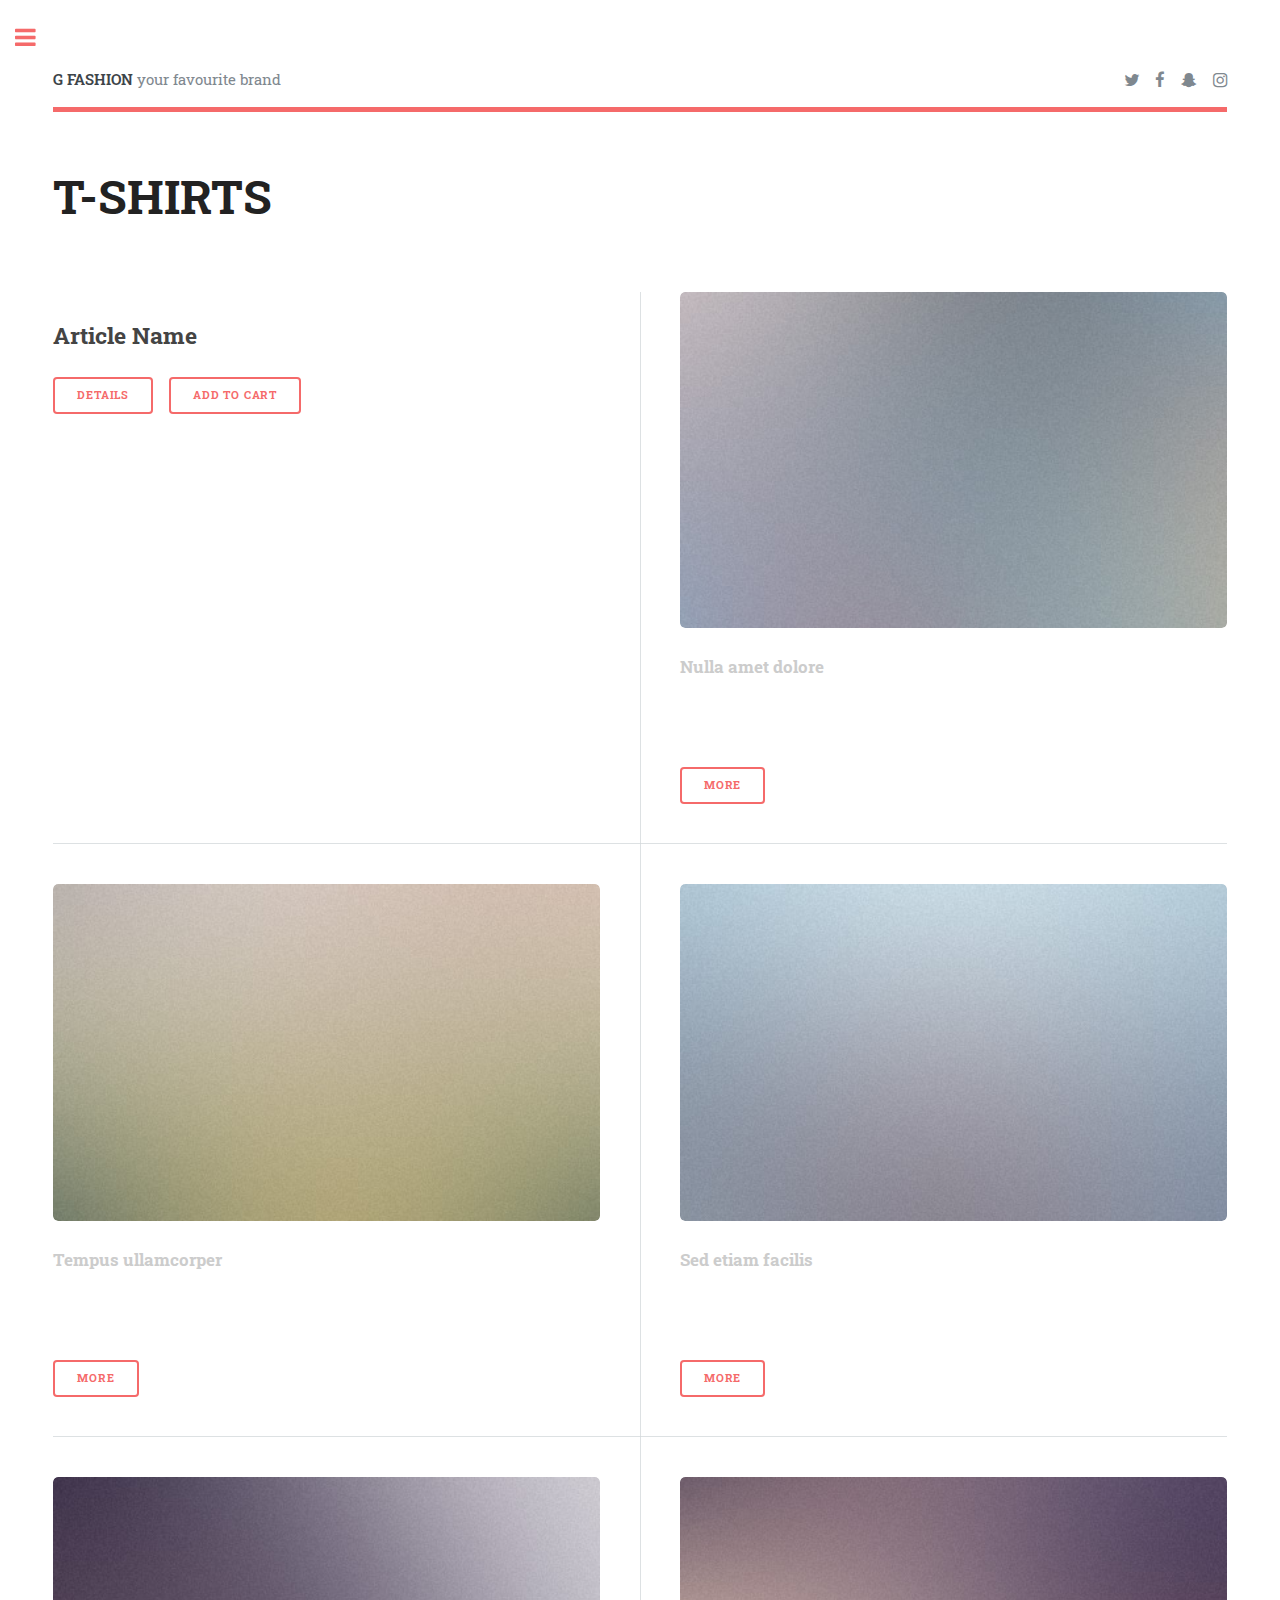
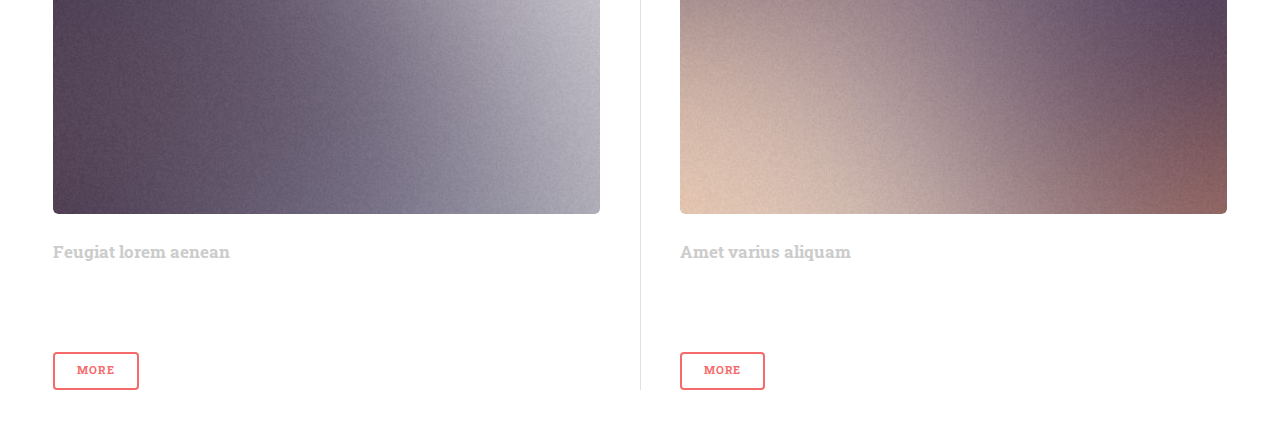
==== commit c5b9fe41: "Just changes" ====
--- a/tshirts.html
+++ b/tshirts.html
@@ -67,11 +67,11 @@
 										</header>
 									<div class="posts">
 										<article>
-											<a href="#" class="image"><img src="images/pic01.jpg" alt="" /></a>
-											<h3>Interdum aenean</h3>
-											<p>Aenean ornare velit lacus, ac varius enim lorem ullamcorper dolore. Proin aliquam facilisis ante interdum. Sed nulla amet lorem feugiat tempus aliquam.</p>
-											<ul class="actions">
-												<li><a href="#" class="button">More</a></li>
+											<a href="#" class="image"><img src="images/plainT.jpg" alt="" /></a>
+											<h2>Article Name</h2>
+											<ul class="actions">
+												<li><a href="#" class="button">Details</a></li>
+												<li><a href="#" class="button">Add To Cart</a></li>
 											</ul>
 										</article>
 										<article>
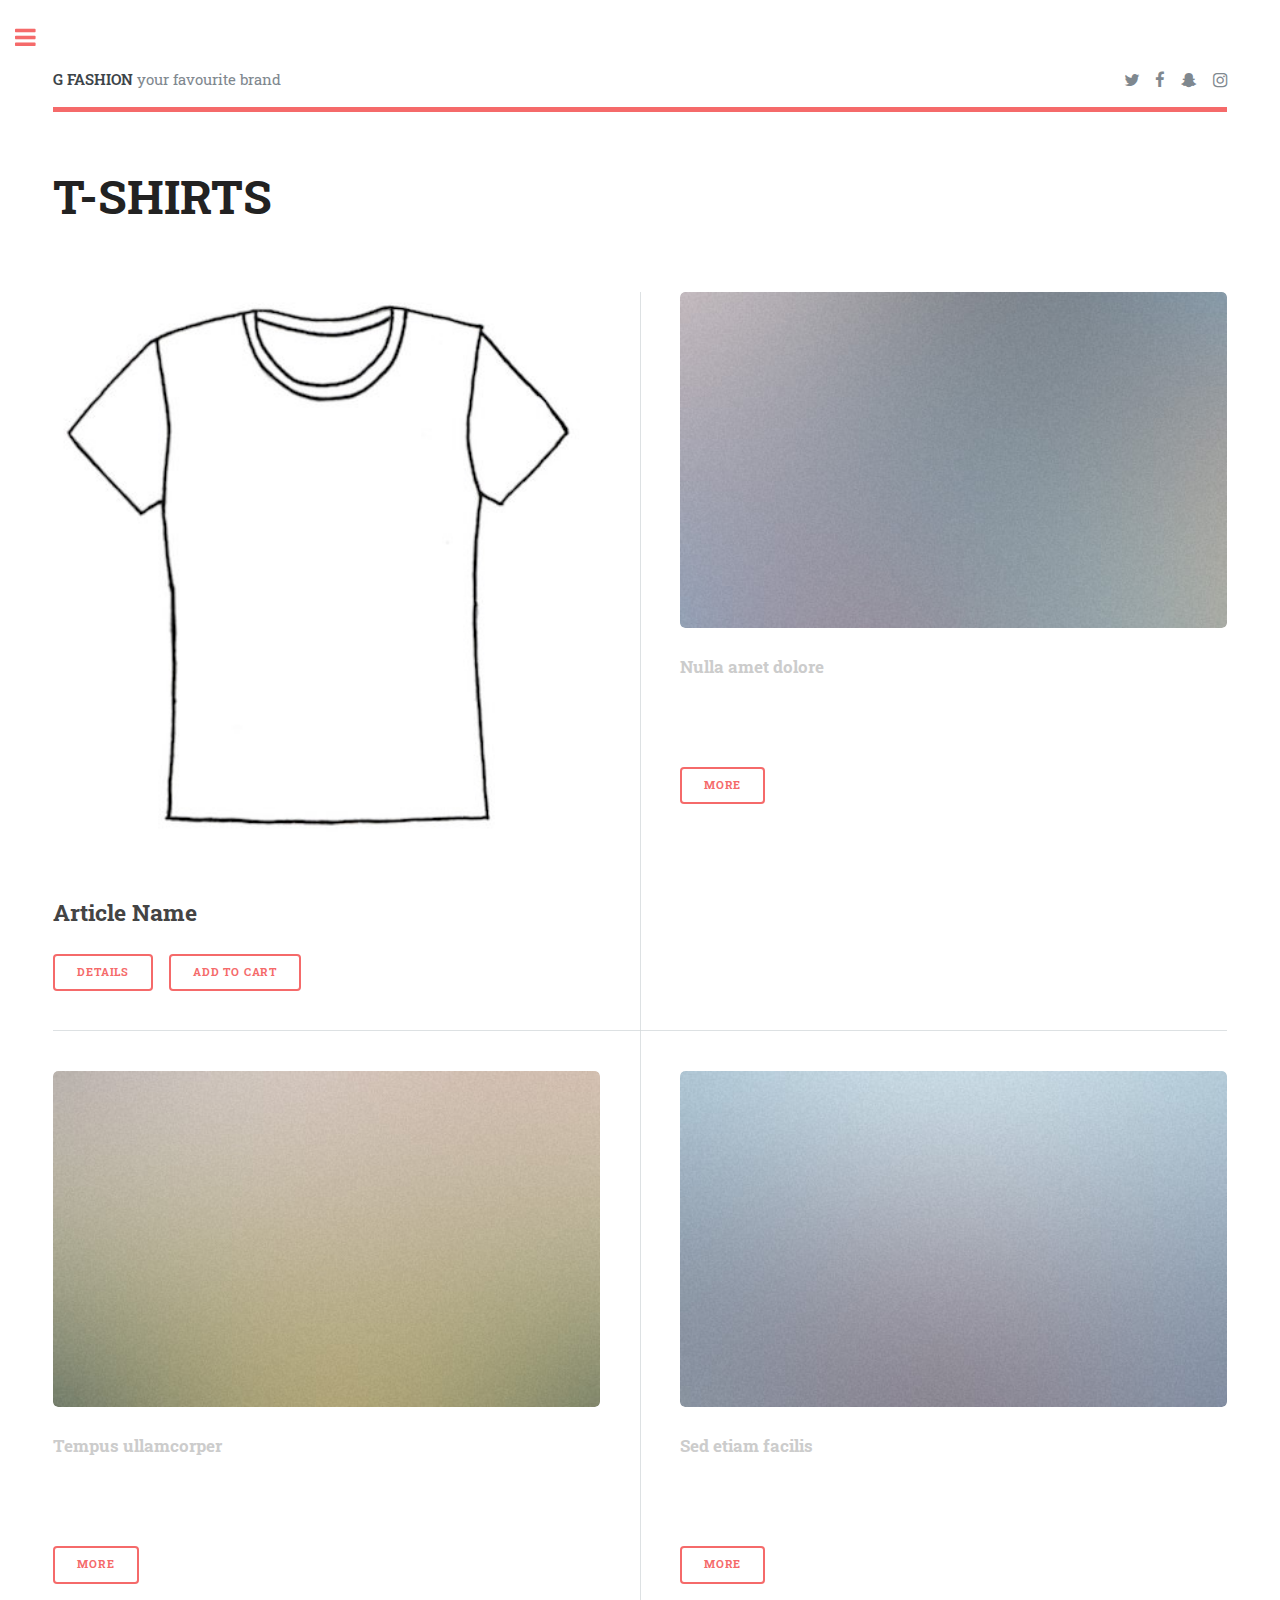
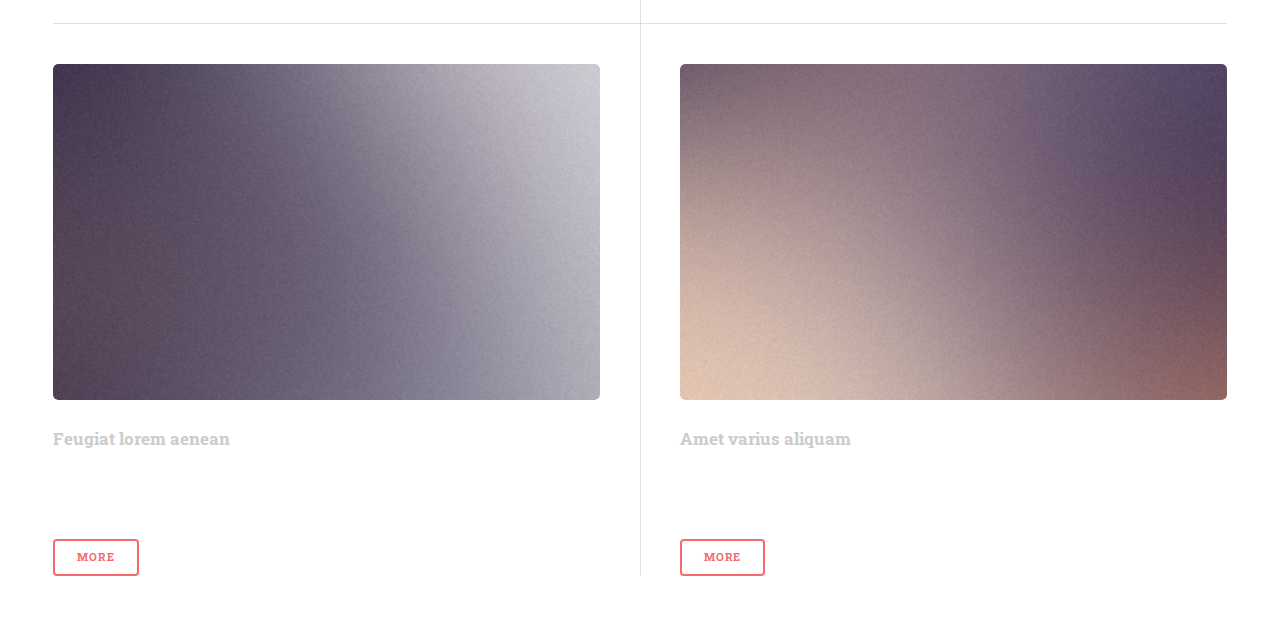
==== commit 40c2298e: "Just changes" ====
--- a/tshirts.html
+++ b/tshirts.html
@@ -67,7 +67,7 @@
 										</header>
 									<div class="posts">
 										<article>
-											<a href="#" class="image"><img src="images/plainT.jpg" alt="" /></a>
+											<a href="#" class="image"><img src="images/plainT.jpeg" alt="" /></a>
 											<h2>Article Name</h2>
 											<ul class="actions">
 												<li><a href="#" class="button">Details</a></li>
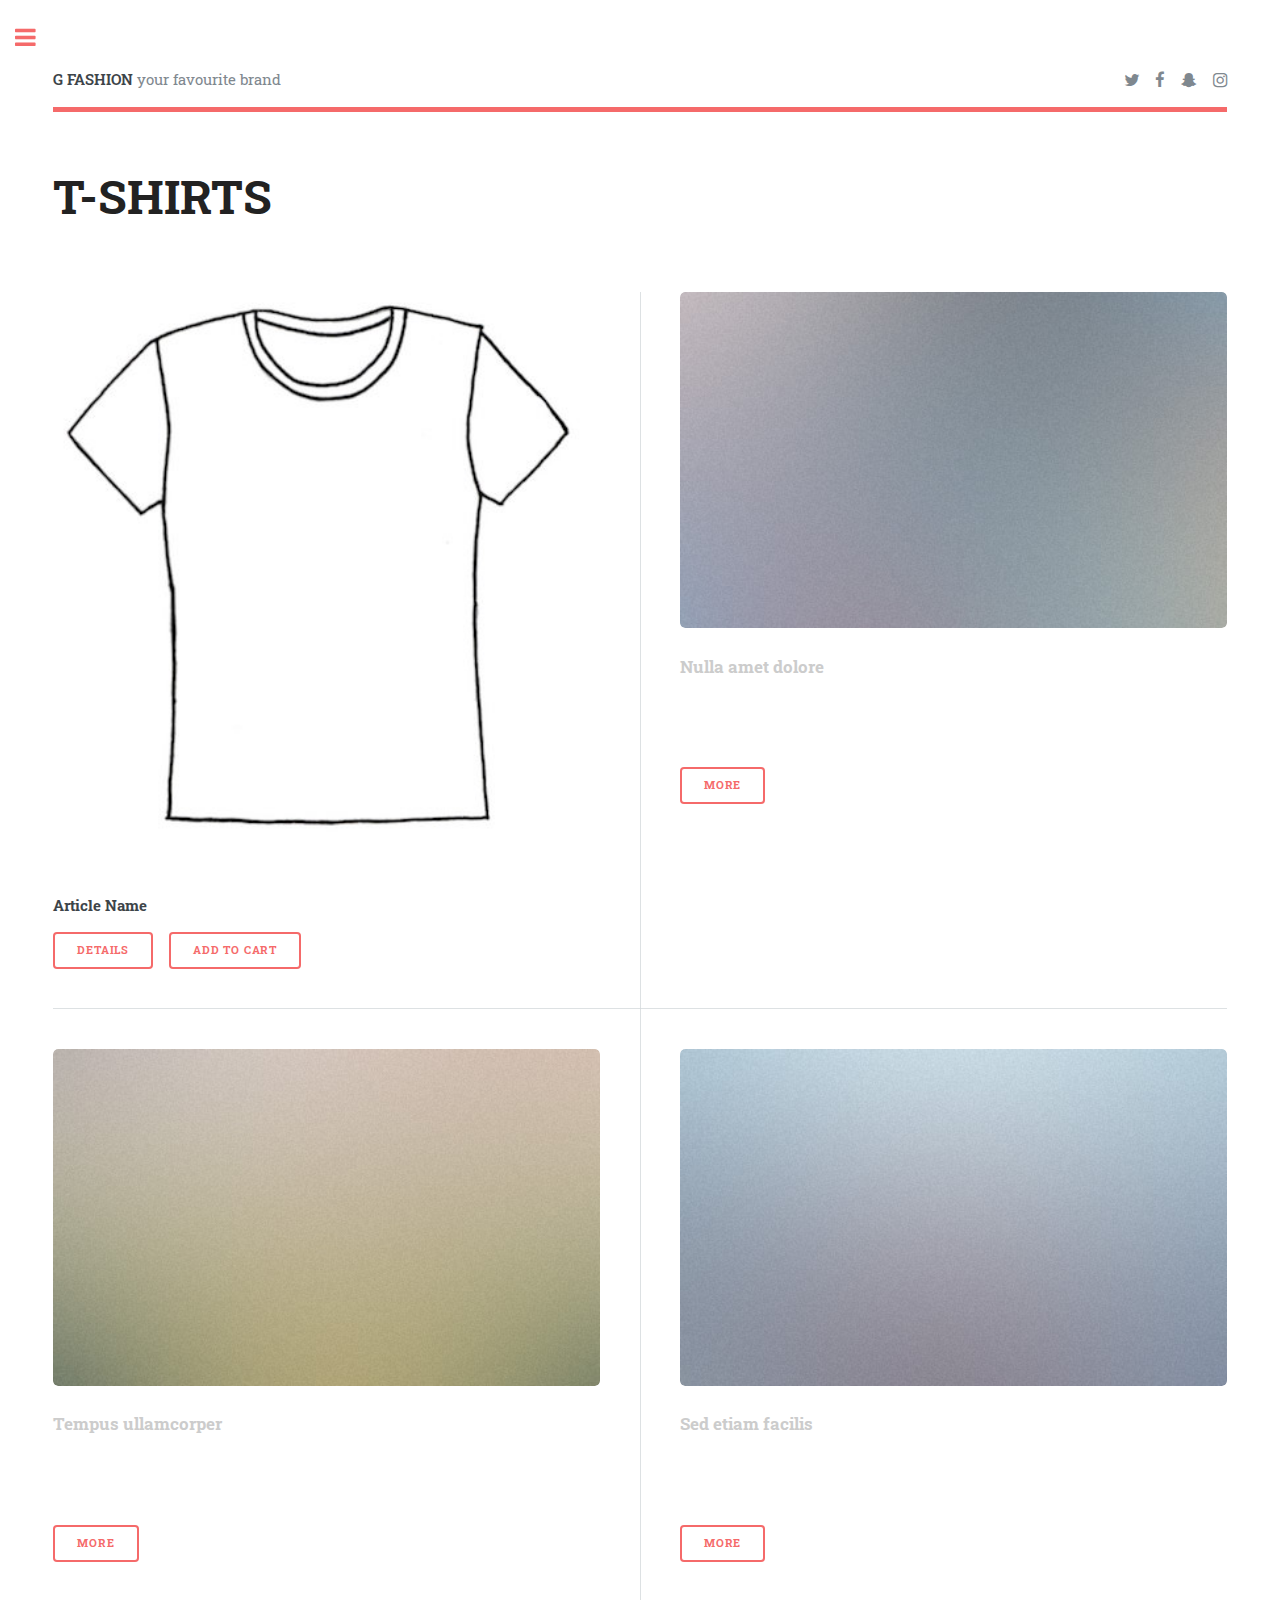
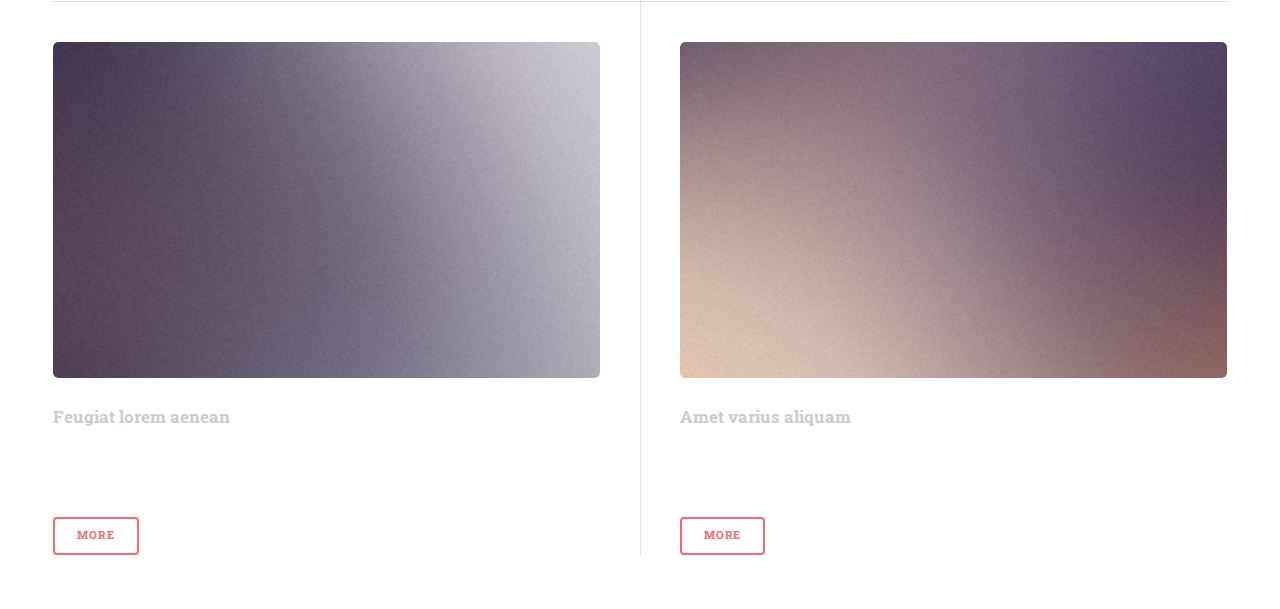
==== commit 433e4bbd: "Just changes" ====
--- a/tshirts.html
+++ b/tshirts.html
@@ -68,7 +68,7 @@
 									<div class="posts">
 										<article>
 											<a href="#" class="image"><img src="images/plainT.jpeg" alt="" /></a>
-											<h2>Article Name</h2>
+											<h4>Article Name</h4>
 											<ul class="actions">
 												<li><a href="#" class="button">Details</a></li>
 												<li><a href="#" class="button">Add To Cart</a></li>
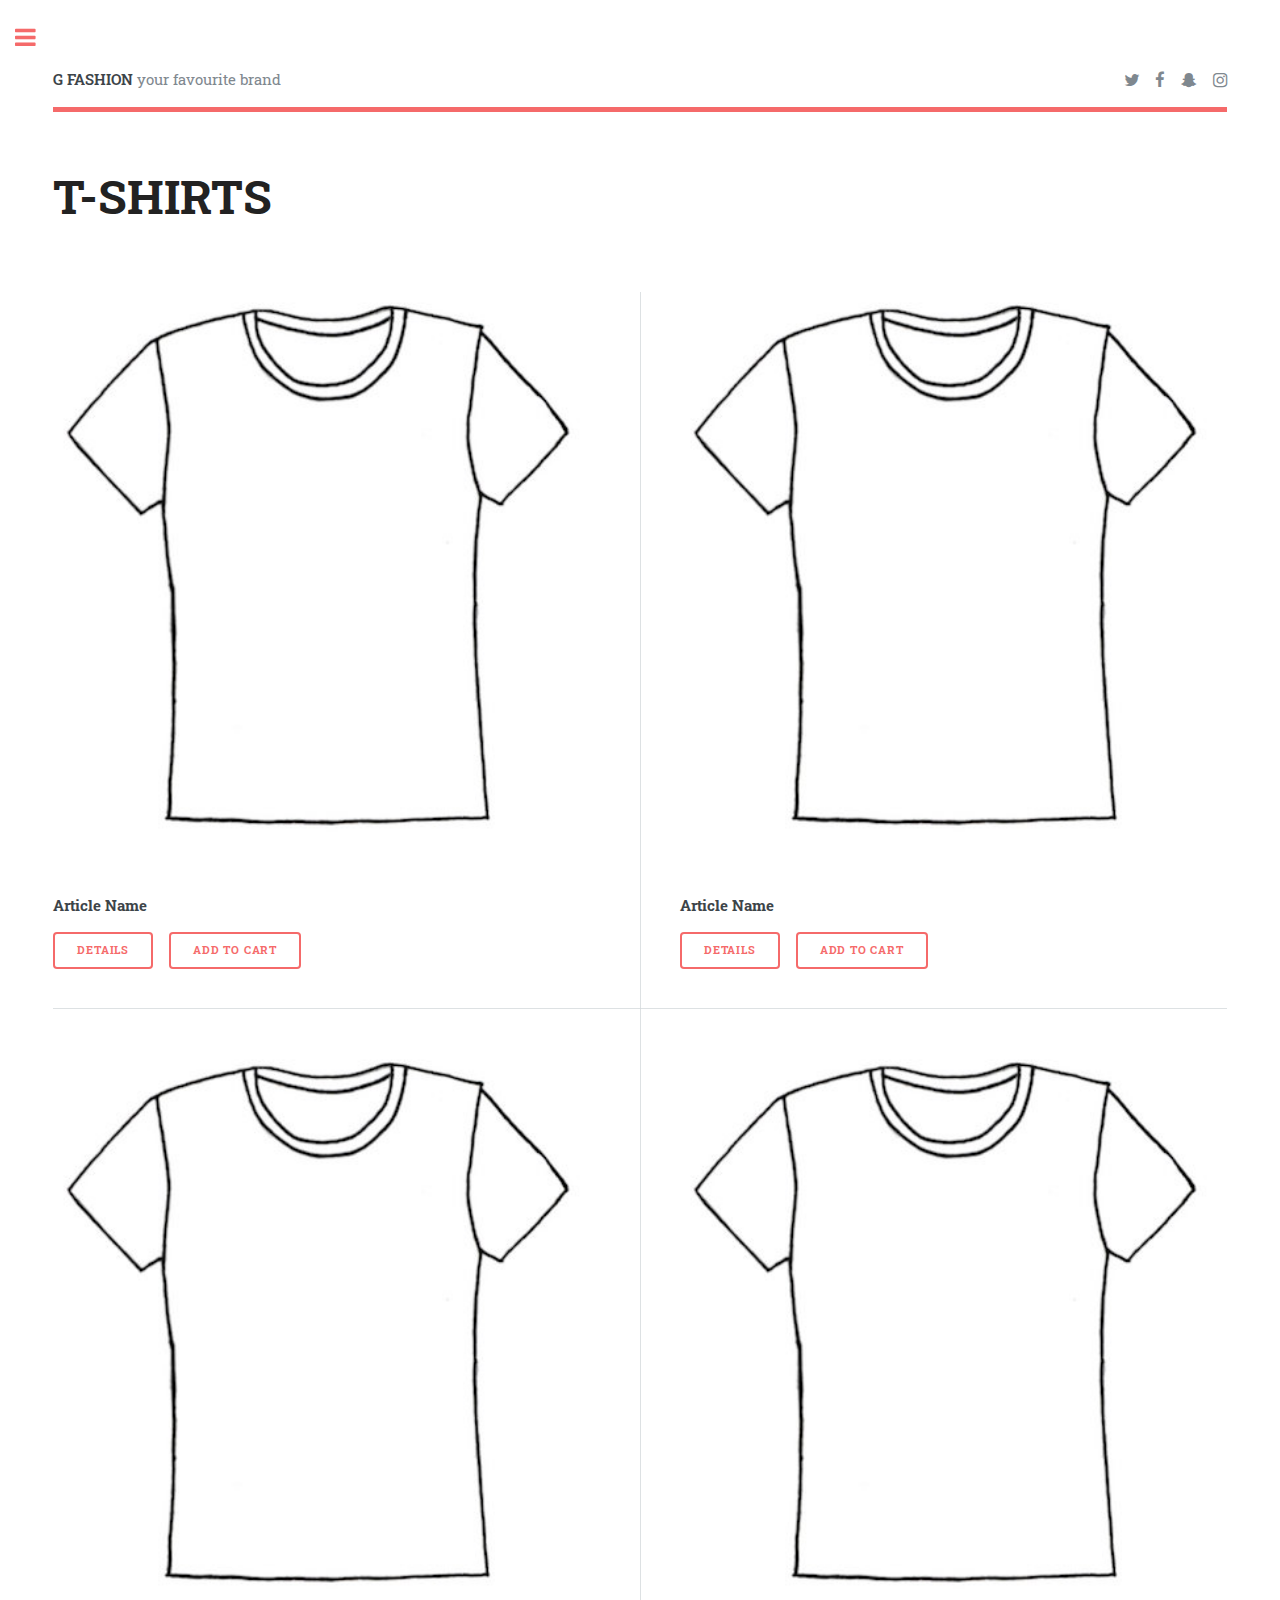
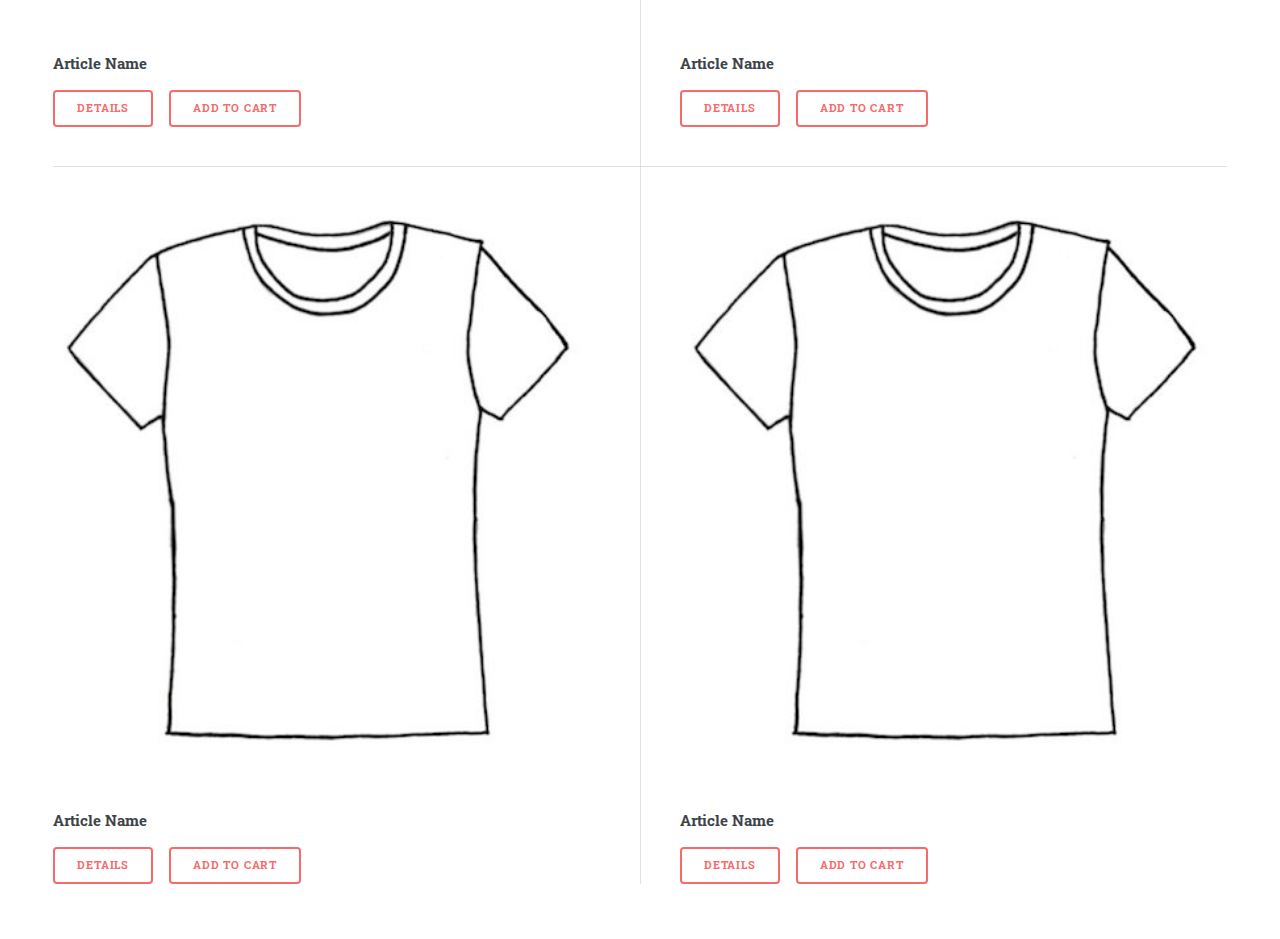
==== commit e094cbdf: "Just changes" ====
--- a/tshirts.html
+++ b/tshirts.html
@@ -75,43 +75,43 @@
 											</ul>
 										</article>
 										<article>
-											<a href="#" class="image"><img src="images/pic02.jpg" alt="" /></a>
-											<h3>Nulla amet dolore</h3>
-											<p>Aenean ornare velit lacus, ac varius enim lorem ullamcorper dolore. Proin aliquam facilisis ante interdum. Sed nulla amet lorem feugiat tempus aliquam.</p>
-											<ul class="actions">
-												<li><a href="#" class="button">More</a></li>
-											</ul>
-										</article>
-										<article>
-											<a href="#" class="image"><img src="images/pic03.jpg" alt="" /></a>
-											<h3>Tempus ullamcorper</h3>
-											<p>Aenean ornare velit lacus, ac varius enim lorem ullamcorper dolore. Proin aliquam facilisis ante interdum. Sed nulla amet lorem feugiat tempus aliquam.</p>
-											<ul class="actions">
-												<li><a href="#" class="button">More</a></li>
-											</ul>
-										</article>
-										<article>
-											<a href="#" class="image"><img src="images/pic04.jpg" alt="" /></a>
-											<h3>Sed etiam facilis</h3>
-											<p>Aenean ornare velit lacus, ac varius enim lorem ullamcorper dolore. Proin aliquam facilisis ante interdum. Sed nulla amet lorem feugiat tempus aliquam.</p>
-											<ul class="actions">
-												<li><a href="#" class="button">More</a></li>
-											</ul>
-										</article>
-										<article>
-											<a href="#" class="image"><img src="images/pic05.jpg" alt="" /></a>
-											<h3>Feugiat lorem aenean</h3>
-											<p>Aenean ornare velit lacus, ac varius enim lorem ullamcorper dolore. Proin aliquam facilisis ante interdum. Sed nulla amet lorem feugiat tempus aliquam.</p>
-											<ul class="actions">
-												<li><a href="#" class="button">More</a></li>
-											</ul>
-										</article>
-										<article>
-											<a href="#" class="image"><img src="images/pic06.jpg" alt="" /></a>
-											<h3>Amet varius aliquam</h3>
-											<p>Aenean ornare velit lacus, ac varius enim lorem ullamcorper dolore. Proin aliquam facilisis ante interdum. Sed nulla amet lorem feugiat tempus aliquam.</p>
-											<ul class="actions">
-												<li><a href="#" class="button">More</a></li>
+											<a href="#" class="image"><img src="images/plainT.jpeg" alt="" /></a>
+											<h4>Article Name</h4>
+											<ul class="actions">
+												<li><a href="#" class="button">Details</a></li>
+												<li><a href="#" class="button">Add To Cart</a></li>
+											</ul>
+										</article>
+										<article>
+											<a href="#" class="image"><img src="images/plainT.jpeg" alt="" /></a>
+											<h4>Article Name</h4>
+											<ul class="actions">
+												<li><a href="#" class="button">Details</a></li>
+												<li><a href="#" class="button">Add To Cart</a></li>
+											</ul>
+										</article>
+										<article>
+											<a href="#" class="image"><img src="images/plainT.jpeg" alt="" /></a>
+											<h4>Article Name</h4>
+											<ul class="actions">
+												<li><a href="#" class="button">Details</a></li>
+												<li><a href="#" class="button">Add To Cart</a></li>
+											</ul>
+										</article>
+										<article>
+											<a href="#" class="image"><img src="images/plainT.jpeg" alt="" /></a>
+											<h4>Article Name</h4>
+											<ul class="actions">
+												<li><a href="#" class="button">Details</a></li>
+												<li><a href="#" class="button">Add To Cart</a></li>
+											</ul>
+										</article>
+										<article>
+											<a href="#" class="image"><img src="images/plainT.jpeg" alt="" /></a>
+											<h4>Article Name</h4>
+											<ul class="actions">
+												<li><a href="#" class="button">Details</a></li>
+												<li><a href="#" class="button">Add To Cart</a></li>
 											</ul>
 										</article>
 									</div>
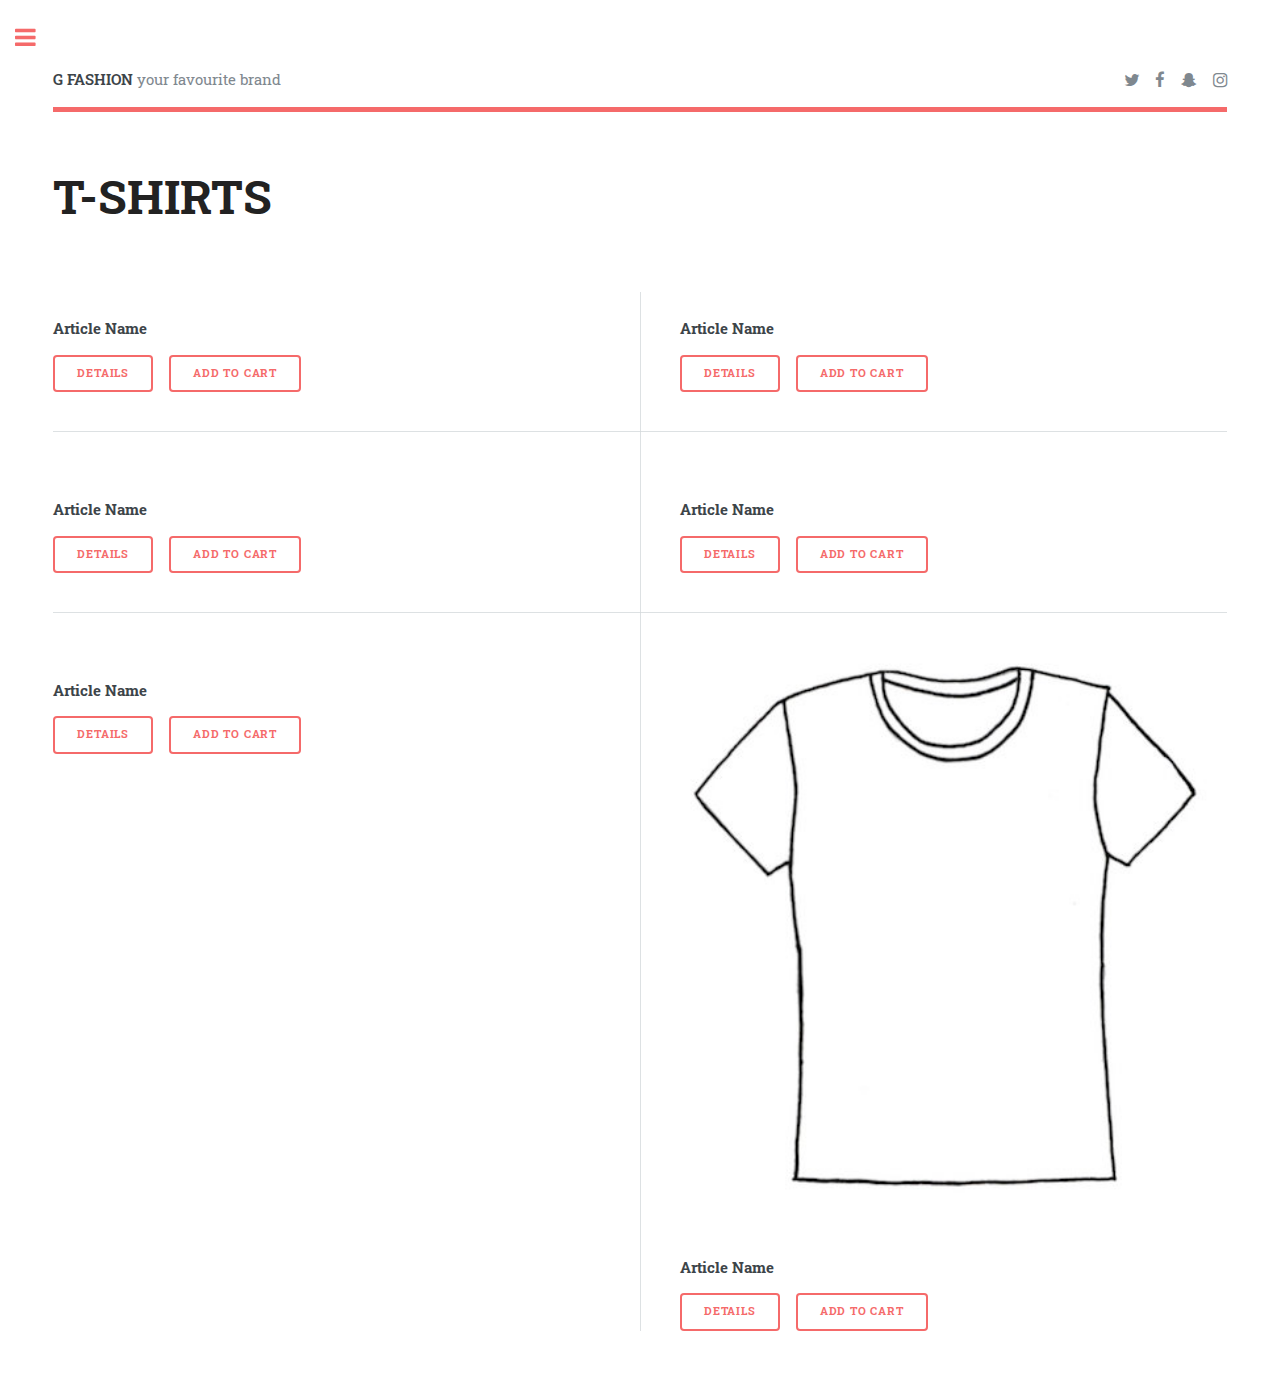
==== commit 5bf470d1: "Just changes" ====
--- a/tshirts.html
+++ b/tshirts.html
@@ -21,7 +21,7 @@
 			-moz-background-size:cover;
 			-o-background-size:cover;
 			background-size:cover;
-			background-position:center;r;
+			background-position:center top;
 		}
 		
 		p{
@@ -107,7 +107,7 @@
 											</ul>
 										</article>
 										<article>
-											<a href="#" class="image"><img src="images/plainT.jpeg" alt="" /></a>
+											<a href="#" class="image"><img src="images/plainT.jpg" alt="" /></a>
 											<h4>Article Name</h4>
 											<ul class="actions">
 												<li><a href="#" class="button">Details</a></li>
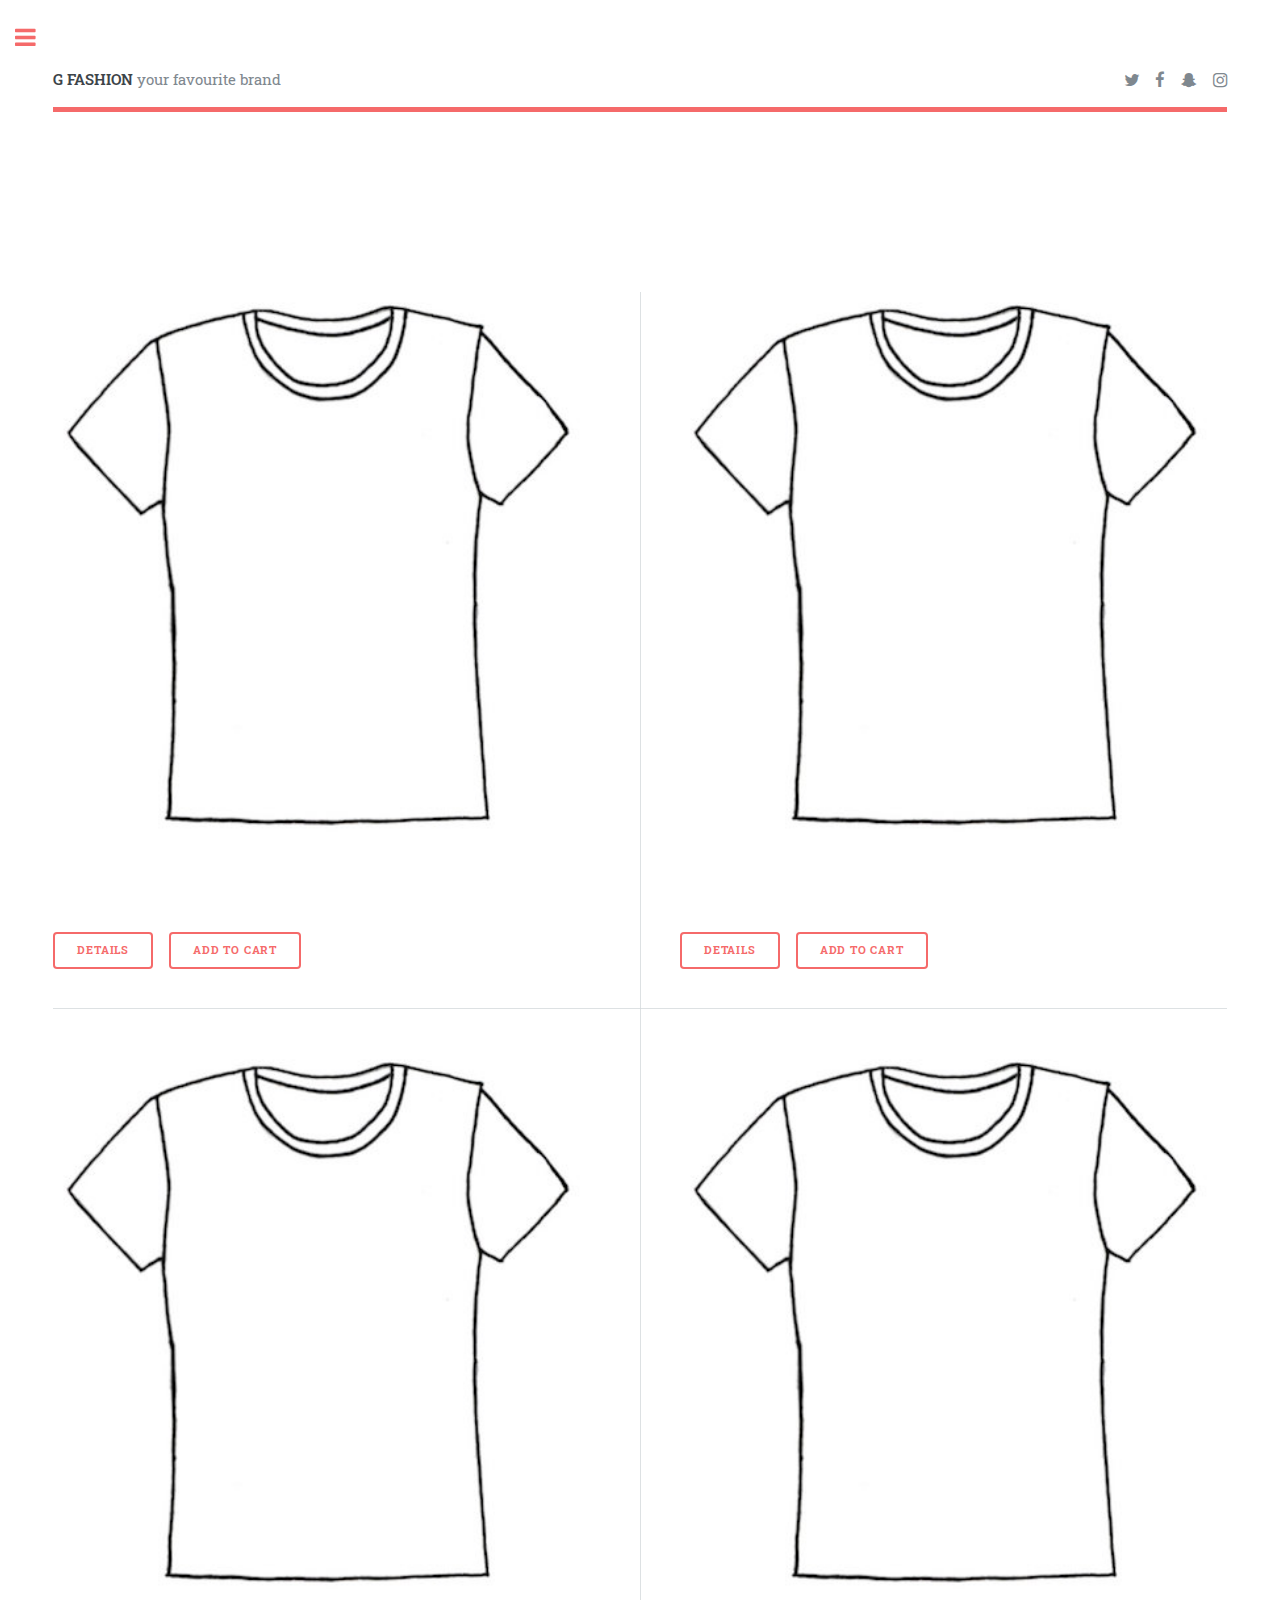
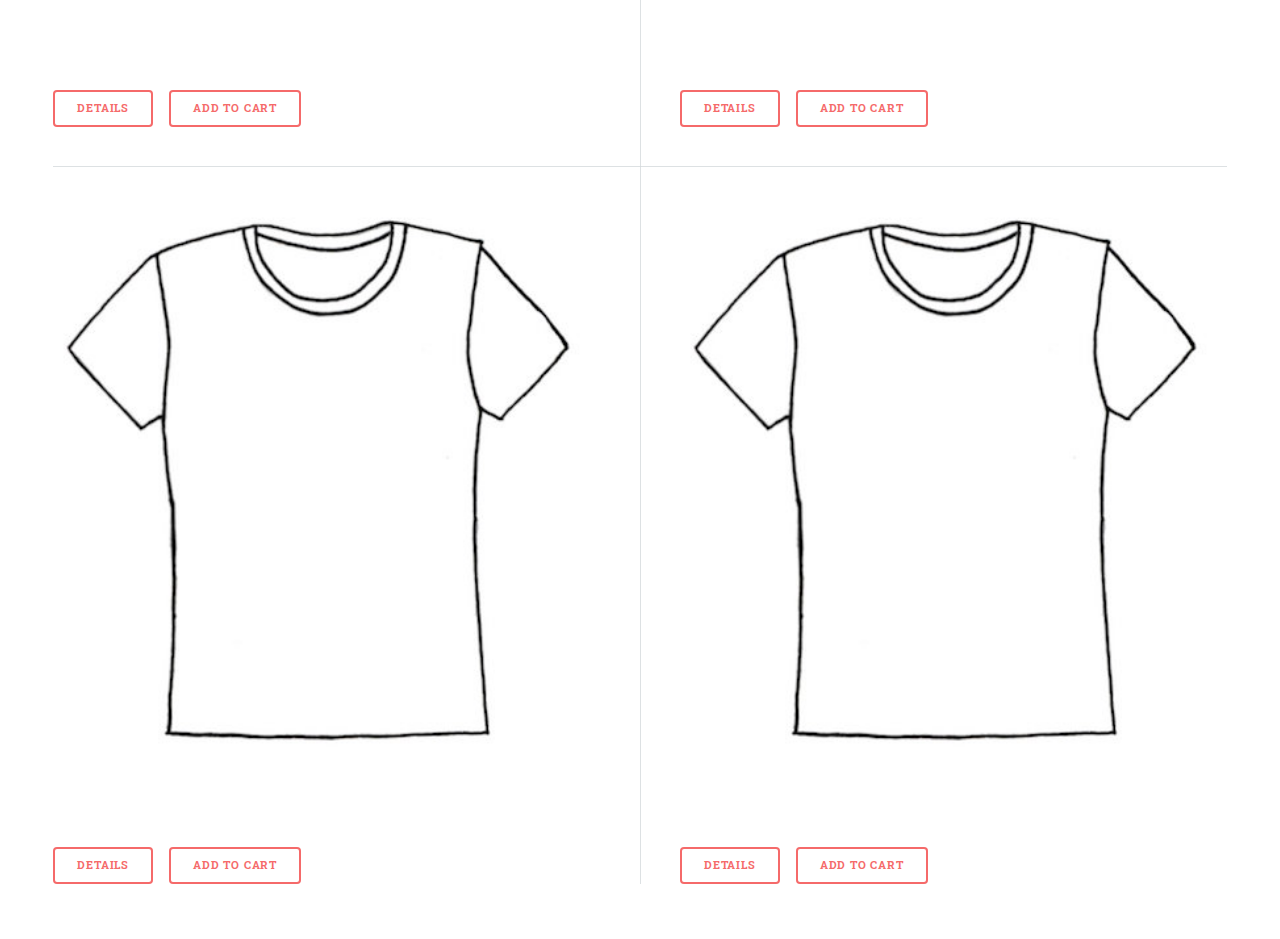
==== commit 7cc6083f: "Just changes" ====
--- a/tshirts.html
+++ b/tshirts.html
@@ -21,20 +21,23 @@
 			-moz-background-size:cover;
 			-o-background-size:cover;
 			background-size:cover;
-			background-position:center top;
+			background-position:left top;
 		}
 		
 		p{
 			color: #ffffff;
 		}
 		h1{
-			color: #222222;
+			color: #ffffff;
 		}
 		h2{
-			color: #444444;
+			color: #ffffff;
 		}
 		h3{
-			color: #cccccc;
+			color: #ffffff;
+		}
+		h4{
+			color: #ffffff;
 		}
 		
 		</style>
@@ -67,39 +70,39 @@
 										</header>
 									<div class="posts">
 										<article>
-											<a href="#" class="image"><img src="images/plainT.jpeg" alt="" /></a>
-											<h4>Article Name</h4>
-											<ul class="actions">
-												<li><a href="#" class="button">Details</a></li>
-												<li><a href="#" class="button">Add To Cart</a></li>
-											</ul>
-										</article>
-										<article>
-											<a href="#" class="image"><img src="images/plainT.jpeg" alt="" /></a>
-											<h4>Article Name</h4>
-											<ul class="actions">
-												<li><a href="#" class="button">Details</a></li>
-												<li><a href="#" class="button">Add To Cart</a></li>
-											</ul>
-										</article>
-										<article>
-											<a href="#" class="image"><img src="images/plainT.jpeg" alt="" /></a>
-											<h4>Article Name</h4>
-											<ul class="actions">
-												<li><a href="#" class="button">Details</a></li>
-												<li><a href="#" class="button">Add To Cart</a></li>
-											</ul>
-										</article>
-										<article>
-											<a href="#" class="image"><img src="images/plainT.jpeg" alt="" /></a>
-											<h4>Article Name</h4>
-											<ul class="actions">
-												<li><a href="#" class="button">Details</a></li>
-												<li><a href="#" class="button">Add To Cart</a></li>
-											</ul>
-										</article>
-										<article>
-											<a href="#" class="image"><img src="images/plainT.jpeg" alt="" /></a>
+											<a href="#" class="image"><img src="images/plainT.jpg" alt="" /></a>
+											<h4>Article Name</h4>
+											<ul class="actions">
+												<li><a href="#" class="button">Details</a></li>
+												<li><a href="#" class="button">Add To Cart</a></li>
+											</ul>
+										</article>
+										<article>
+											<a href="#" class="image"><img src="images/plainT.jpg" alt="" /></a>
+											<h4>Article Name</h4>
+											<ul class="actions">
+												<li><a href="#" class="button">Details</a></li>
+												<li><a href="#" class="button">Add To Cart</a></li>
+											</ul>
+										</article>
+										<article>
+											<a href="#" class="image"><img src="images/plainT.jpg" alt="" /></a>
+											<h4>Article Name</h4>
+											<ul class="actions">
+												<li><a href="#" class="button">Details</a></li>
+												<li><a href="#" class="button">Add To Cart</a></li>
+											</ul>
+										</article>
+										<article>
+											<a href="#" class="image"><img src="images/plainT.jpg" alt="" /></a>
+											<h4>Article Name</h4>
+											<ul class="actions">
+												<li><a href="#" class="button">Details</a></li>
+												<li><a href="#" class="button">Add To Cart</a></li>
+											</ul>
+										</article>
+										<article>
+											<a href="#" class="image"><img src="images/plainT.jpg" alt="" /></a>
 											<h4>Article Name</h4>
 											<ul class="actions">
 												<li><a href="#" class="button">Details</a></li>
